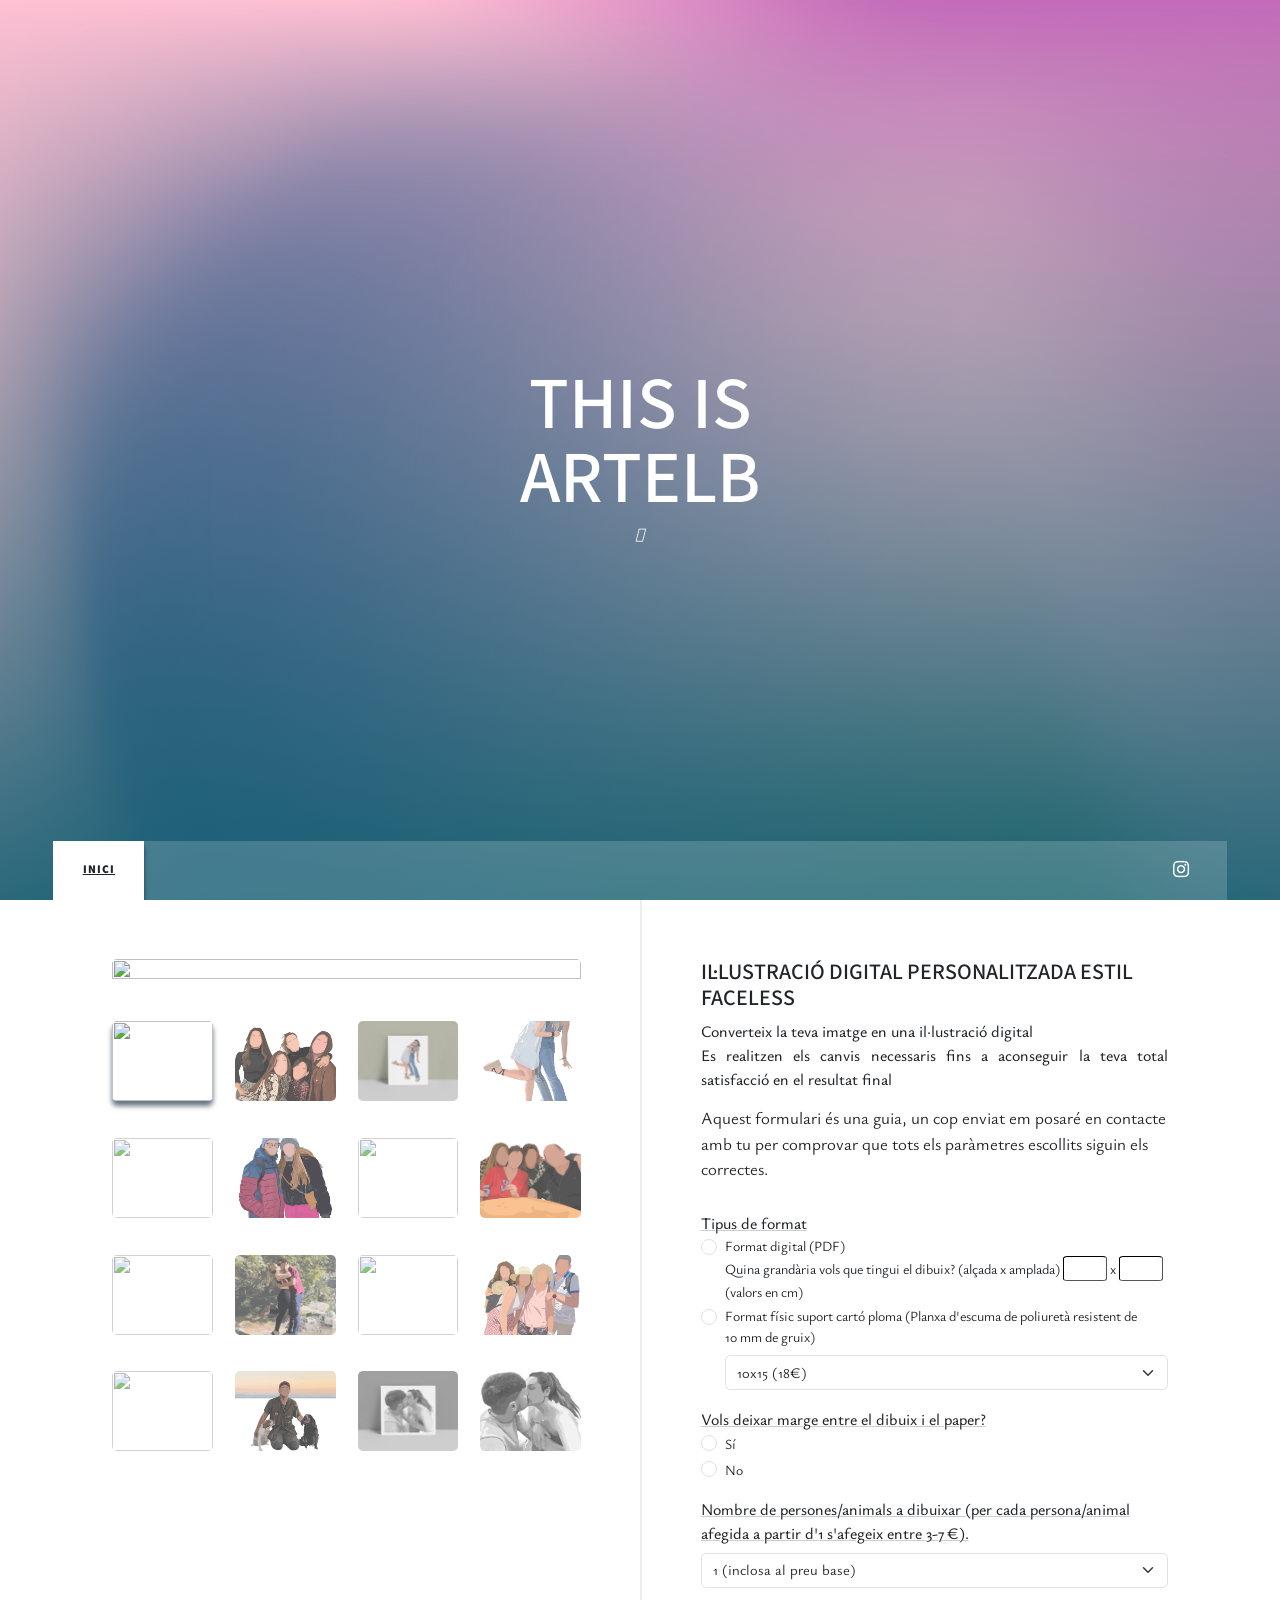
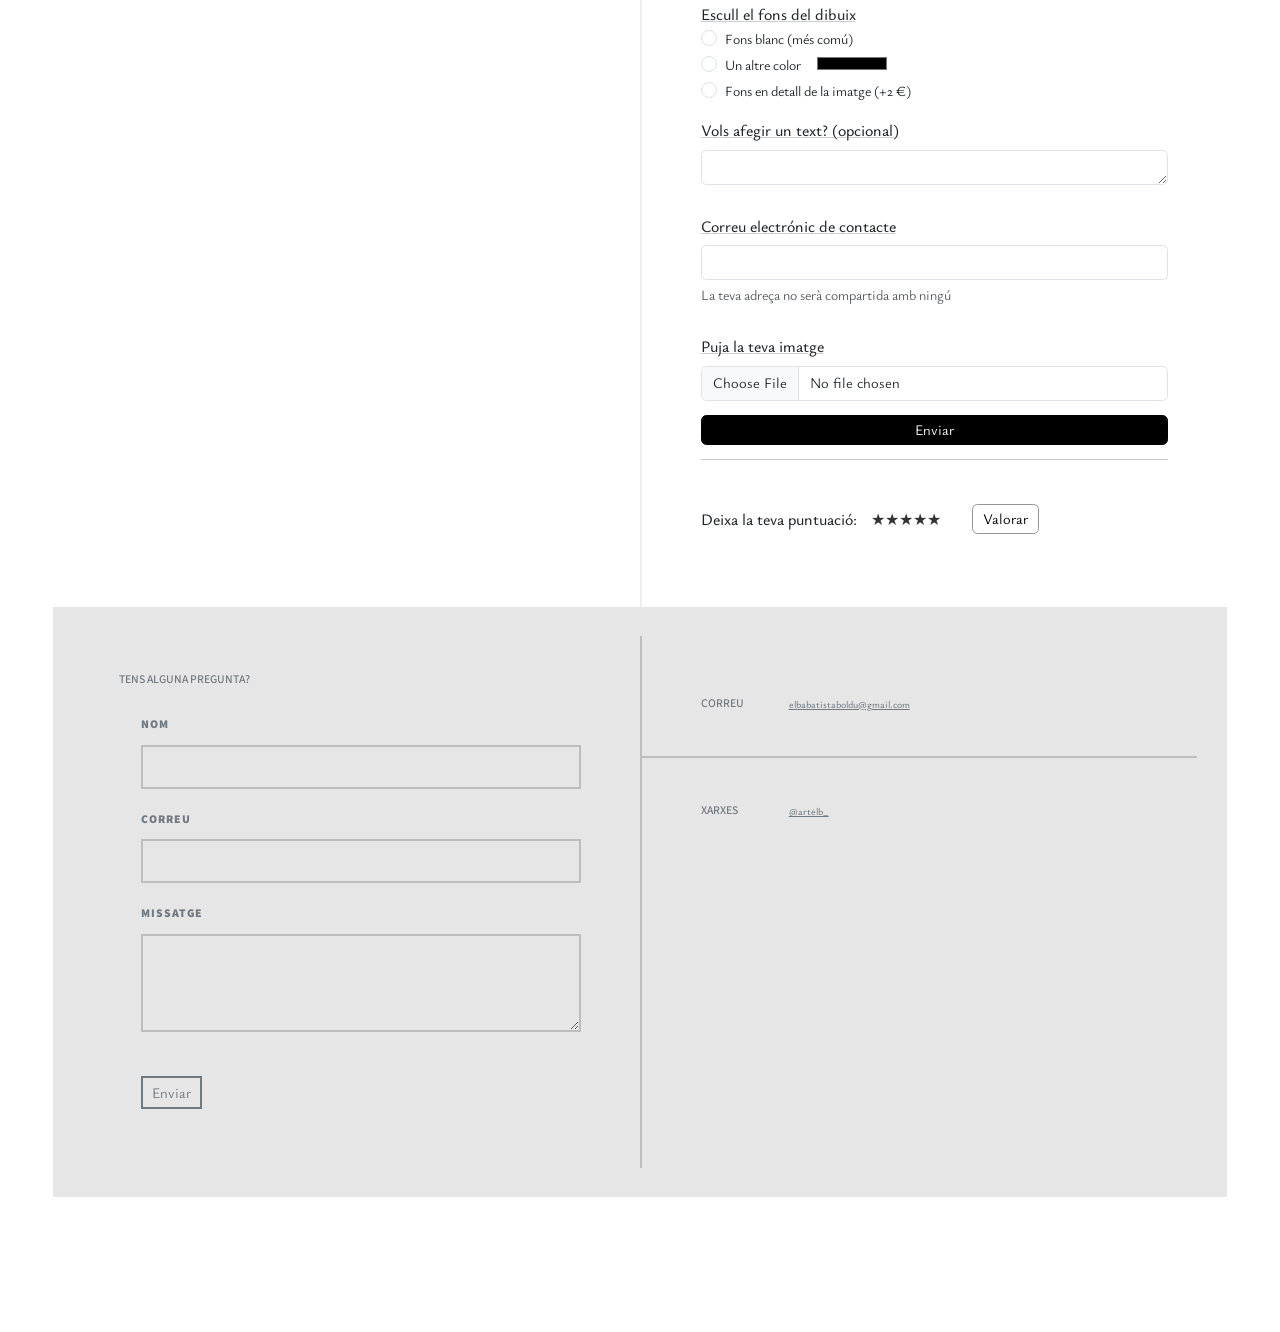
==== index.html @ f8bc7cbd "Add files via upload" ====
<!DOCTYPE HTML>
<!--
	Massively by HTML5 UP
	html5up.net | @ajlkn
	Free for personal and commercial use under the CCA 3.0 license (html5up.net/license)
-->
<html>


<head>
	<title>faceless by Artelb</title>
	<meta charset="utf-8" />
	<meta name="viewport" content="width=device-width, initial-scale=1, user-scalable=no" />
	<link rel="stylesheet" href="assets/css/main.css" />
	<noscript>
		<link rel="stylesheet" href="assets/css/noscript.css" />
	</noscript>
	<link href="https://cdn.jsdelivr.net/npm/bootstrap@5.3.2/dist/css/bootstrap.min.css" rel="stylesheet"
		integrity="sha384-T3c6CoIi6uLrA9TneNEoa7RxnatzjcDSCmG1MXxSR1GAsXEV/Dwwykc2MPK8M2HN" crossorigin="anonymous">
	<script src="https://kit.fontawesome.com/37ab0003ed.js" crossorigin="anonymous"></script>

</head>

<body class="is-preload">
	<script src="https://cdn.jsdelivr.net/npm/bootstrap@5.3.2/dist/js/bootstrap.bundle.min.js"
		integrity="sha384-C6RzsynM9kWDrMNeT87bh95OGNyZPhcTNXj1NW7RuBCsyN/o0jlpcV8Qyq46cDfL"
		crossorigin="anonymous"></script>
	<!-- Wrapper -->
	<div id="wrapper" class="fade-in">

		<!-- Intro -->
		<div id="intro">
			<h1>This is<br />
				ARTELB</h1>

			<ul class="actions">
				<li><a href="#header" id="botofletxa"><i class="fa-solid fa-chevron-down"></i></a></li>
			</ul>
		</div>

		<!-- Header -->
		<header id="header">
			<a href="index.html" class="logo">ARTELB</a>
		</header>

		<!-- Nav -->
		<nav id="nav">
			<ul class="links">
				<li class="active"><a href="index.html">INICI</a></li>
			</ul>
			<ul class="icons">


				<li><a href="https://www.instagram.com/artelb_/" class="icon brands fa-instagram"><span
							class="label">Instagram</span></a></li>

			</ul>
		</nav>

		<!-- Main -->
		<div id="main">





			<!-- CONTINGUT -->
			<section class="posts">

				<!-- GALERIA IMATGES -->
				<article>

					<div class="container box alt">
						<div class="img_container">
							<img src="img1.jpg" alt="" class="main_img image fit">
						</div>

						<div class="thumbnail_container row gtr-50 gtr-uniform">

							<div class="col-3"><img class="thumbnail active image fit" src="images/faceless/MDNS.png"
									alt=""></div>
							<div class="col-3"><img class="thumbnail image fit" src="images/faceless/DNENES.png" alt="">
							</div>
							<div class="col-3"><img class="thumbnail image fit" src="images/faceless/MDBA.png" alt="">
							</div>
							<div class="col-3"><img class="thumbnail image fit" src="images/faceless/DBLANCAAMIGA.png"
									alt="">
							</div>
							<div class="col-3"><img class="thumbnail image fit" src="images/faceless/MDL.png" alt="">
							</div>
							<div class="col-3"><img class="thumbnail image fit" src="images/faceless/DLAIAK.png" alt="">
							</div>
							<div class="col-3"><img class="thumbnail image fit" src="images/faceless/MD53.png" alt="">
							</div>
							<div class="col-3"><img class="thumbnail image fit" src="images/faceless/D53.png" alt="">
							</div>
							<div class="col-3"><img class="thumbnail image fit" src="images/faceless/MDBE.png" alt="">
							</div>
							<div class="col-3"><img class="thumbnail image fit" src="images/faceless/DBLANCAE.png"
									alt="">
							</div>
							<div class="col-3"><img class="thumbnail image fit" src="images/faceless/MDR.png" alt="">
							</div>
							<div class="col-3"><img class="thumbnail image fit" src="images/faceless/DRIERA.png" alt="">
							</div>
							<div class="col-3"><img class="thumbnail image fit" src="images/faceless/MDG.png" alt="">
							</div>
							<div class="col-3"><img class="thumbnail image fit" src="images/faceless/DGOS.png" alt="">
							</div>
							<div class="col-3"><img class="thumbnail image fit" src="images/faceless/MDNA.png" alt="">
							</div>
							<div class="col-3"><img class="thumbnail image fit" src="images/faceless/DNORA.png" alt="">
							</div>


						</div>
					</div>


				</article>



				<!-- FORM -->
				<article style="text-align: start;">
					<h4>Il·lustració digital personalitzada estil Faceless</h4>
					<p style="font-size: medium;"> <i class="fa-regular fa-pen-to-square"></i> Converteix la teva imatge
						en una il·lustració digital <br>
						<i class="fa-regular fa-face-smile"></i> Es realitzen els canvis necessaris fins a aconseguir la
						teva total satisfacció en el resultat final
					</p>
					<label class="explicacio">Aquest formulari és una guia, un cop enviat em posaré en contacte amb tu
						per comprovar que tots els paràmetres escollits siguin els correctes.</label>




					<form action="https://formsubmit.co/elbabatistaboldu@gmail.com" method="POST">

						<!-- FORMAT -->
						<label class="pregunta">Tipus de format</label>
						<div class="form-check">

							<input class="form-check-input" type="radio" name="format" id="a1">
							<label class="form-check-label opcio" for="flexRadioDefault1">
								Format digital (PDF)
								<div>
									<label class="opcio">Quina grandària vols que tingui el dibuix? (alçada x
										amplada)</label>
									<input type="number" name="amplada" min="0" max="100" class="numero"> x <input
										type="number" class="numero" name="alçada" min="0" max="100"> (valors en cm)
								</div>
							</label>
						</div>
						<div class="form-check">
							<input class="form-check-input" type="radio" name="format" id="a1">
							<label class="form-check-label opcio">
								Format físic suport cartó ploma (Planxa d'escuma de poliuretà resistent de 10 mm de
gruix)
							</label>
							<select class="form-select" name="seleccio" aria-label="Default select example">
								<option value="1">10x15 (18€)</option>
								<option value="2">13x18 (18€)</option>
								<option value="3">15x20 (21€)</option>
								<option value="4">18x24 (24€)</option>
								<option value="5">20x20 (24€)</option>
								<option value="6">20x25 (24€)</option>
								<option value="7">24x30 (26€)</option>
								<option value="8">30x30 (34€)</option>
								<option value="9">30x40 (43€)</option>
								<option value="10">30x45 (43€)</option>
								<option value="11">30x60 (46€)</option>
								<option value="12">30x90 (54€)</option>
								<option value="13">40x40 (50€)</option>
								<option value="14">40x50 (64€)</option>
								<option value="15">50x50 (68€)</option>
								<option value="16">Mesures més grans</option>
							</select>
						</div>

						<!-- MARGES -->
						<label class="pregunta"> Vols deixar marge entre el dibuix i el paper?</label>
						<div class="form-check">
							<input type="radio" class="form-check-input " name="marge1"> <label
								class="form-check-label opcio" for="flexRadioDefault1">
								Sí
							</label>
						</div>
						<div class="form-check">
							<input type="radio" class="form-check-input " name="marge2"> <label
								class="form-check-label opcio" for="flexRadioDefault1">
								No
							</label>
						</div>





						<!-- NUMERO -->
						<label class="pregunta">Nombre de persones/animals a dibuixar (per cada persona/animal afegida a
							partir d'1
							s'afegeix entre 3-7 €).</label>
						<div><select class="form-select" aria-label="Default select example">
								<option value="1">1 (inclosa al preu base)</option>
								<option value="2">2 (+3-7€)</option>
								<option value="3">3</option>
								<option value="4">4</option>
								<option value="5">5</option>
								<option value="+5">+5</option>
							</select></div>

						<!-- FONS -->
						<label class="pregunta">Escull el fons del dibuix</label>
						<div class="form-check">

							<input class="form-check-input" type="radio" name="fons1" id="a1">
							<label class="form-check-label opcio" for="flexRadioDefault1">
								Fons blanc (més comú)
							</label>
						</div>
						<div class="form-check">

							<input class="form-check-input" type="radio" name="fons2" id="a1">
							<label class="form-check-label opcio" for="flexRadioDefault1">
								Un altre color<input type="color" name="colore" class="incol">

							</label>
						</div>
						<div class="form-check">

							<input class="form-check-input" type="radio" name="fons3" id="a1">
							<label class="form-check-label opcio" for="flexRadioDefault1">
								Fons en detall de la imatge (+2 €)
							</label>
						</div>





						<!-- TEXT -->
						<div class="mb-3">
							<label for="exampleFormControlTextarea1" class="pregunta">Vols afegir un text?
								(opcional)</label>
							<textarea name="textopcional" class="form-control" id="exampleFormControlTextarea1"
								rows="1"></textarea>
						</div>


						<!-- CORREU -->
						<div class="mb-3">
							<label for="exampleInputEmail1" class="pregunta">Correu electrónic de contacte</label>
							<input name="correu" type="email" class="form-control" id="exampleInputEmail1"
								aria-describedby="emailHelp" required>
							<div id="emailHelp" class="form-text">La teva adreça no serà compartida amb ningú</div>
						</div>


						<!-- IMATGE -->
						<div class="mb-3">
							<label for="formFile" class="pregunta">Puja la teva imatge</label>
							<input name="imatge" class="form-control" type="file" id="formFile">
						</div>


						<!-- BOTÓ -->
						<div class="mb-3">
							<button class="btn btn-primary" id="botoarticle" type="submit"> Enviar</button>
						</div>
					</form>

					<hr>

					<div class="estrelles">


						<form class="formulariestrelles" action="https://formsubmit.co/elbabatistaboldu@gmail.com"
							method="POST">
							<p>Deixa la teva puntuació:</p>
							<p class="clasificacion">
								<input id="radio1" type="radio" name="estrellas" value="5">
								<label for="radio1">★</label>
								<input id="radio2" type="radio" name="estrellas" value="4">
								<label for="radio2">★</label>
								<input id="radio3" type="radio" name="estrellas" value="3">
								<label for="radio3">★</label>
								<input id="radio4" type="radio" name="estrellas" value="2">
								<label for="radio4">★</label>
								<input id="radio5" type="radio" name="estrellas" value="1">
								<label for="radio5">★</label>
							</p>
							<div class="mb-3">
								<button class="btn btn-primary" type="submit"> Valorar</button>
							</div>
						</form>


					</div>


				</article>


		</div>

		</section>












	</div>


	<footer id="footer">
		<section>
			<form action="https://formsubmit.co/elbabatistaboldu@gmail.com" method="post">
				<div class="fields">
					<h3>Tens alguna pregunta? </h3>
					<div class="field">
						<label for="name">Nom</label>
						<input type="text" name="name" id="name" />
					</div>
					<div class="field">
						<label for="email">Correu</label>
						<input type="text" name="email" id="email" />
					</div>
					<div class="field">
						<label for="message">Missatge</label>
						<textarea name="message" id="message" rows="3"></textarea>
					</div>
				</div>
				<div class="mb-3">
					<button class="btn btn-primary" id="botofooter" type="submit"> Enviar</button>
				</div>
			</form>
		</section>
		<section class="split contact">


			<section>
				<h3>Correu</h3>
				<p><a class="xxic" href="#">elbabatistaboldu@gmail.com</a></p>
			</section>
			<section style="display: inline-flex;">
				<h3>Xarxes</h3>


				<p><a class="xxic" href="https://www.instagram.com/artelb_/">@artelb_</a></p>


			</section>
		</section>
	</footer>


	<!-- Copyright -->
	<div id="copyright">
		<ul>
			<li>&copy; Artelb</li>
			<li>Design: <a href="https://html5up.net">HTML5 UP</a></li>
		</ul>
	</div>

	</div>

	<!-- Scripts -->
	<script src="assets/js/jquery.min.js"></script>
	<script src="assets/js/jquery.scrollex.min.js"></script>
	<script src="assets/js/jquery.scrolly.min.js"></script>
	<script src="assets/js/browser.min.js"></script>
	<script src="assets/js/breakpoints.min.js"></script>
	<script src="assets/js/util.js"></script>
	<script src="assets/js/main.js"></script>


</body>

</html>
---- assets/css/main.css ----
@import url(fontawesome-all.min.css);
@import url("https://fonts.googleapis.com/css?family=Merriweather:300,700,300italic,700italic|Source+Sans+Pro:900");
@import url('https://fonts.googleapis.com/css2?family=Sora:wght@200&display=swap');
@import url('https://fonts.googleapis.com/css2?family=Ysabeau:ital,wght@0,1..1000;1,1..1000&display=swap');
/*
	Massively by HTML5 UP
	html5up.net | @ajlkn
	Free for personal and commercial use under the CCA 3.0 license (html5up.net/license)
*/





html, body, div, span, applet, object,
iframe, h1, h2, h3, h4, h5, h6, p, blockquote,
pre, a, abbr, acronym, address, big, cite,
code, del, dfn, em, img, ins, kbd, q, s, samp,
small, strike, strong, sub, sup, tt, var, b,
u, i, center, dl, dt, dd, ol, ul, li, fieldset,
form, label, legend, table, caption, tbody,
tfoot, thead, tr, th, td, article, aside,
canvas, details, embed, figure, figcaption,
footer, header, hgroup, menu, nav, output, ruby,
section, summary, time, mark, audio, video {
	margin: 0;
	padding: 0;
	border: 0;
	font-size: 100%;
	font: inherit;
	vertical-align: baseline;}

article, aside, details, figcaption, figure,
footer, header, hgroup, menu, nav, section {
	display: block;}

body {
	line-height: 1;
}

ol, ul {
	list-style: none;
}

blockquote, q {
	quotes: none;
}

	blockquote:before, blockquote:after, q:before, q:after {
		content: '';
		content: none;
	}

table {
	border-collapse: collapse;
	border-spacing: 0;
}

body {
	-webkit-text-size-adjust: none;
}

mark {
	background-color: transparent;
	color: inherit;
}





/*SELECTOR*/

.container .img_container {
	height: fit-content;
	max-height: 700px; 
  }

.container .img_container .main_img {
	width: 100%;
	height: 100%;
	border-radius: 5px;
  }




.container .thumbnail_container .thumbnail {
 
    height: 80px;
    border-radius: 5px;
    cursor: pointer;
    object-fit: cover;
    opacity: .7;
    transition: .3s;
}

.container .thumbnail_container .thumbnail:hover {
    opacity: 1;
}

.active {
    opacity:  1 !important;
    box-shadow: 0 5px 5px rgba(1, 23, 46, 0.6);
}


/* Basic */

	@-ms-viewport {
		width: device-width;
	}

	body {
		-ms-overflow-style: scrollbar;
	}

	@media screen and (max-width: 480px) {

		html, body {
			min-width: 320px;
		}

	}

	html {
		box-sizing: border-box;
	}

	*, *:before, *:after {
		box-sizing: inherit;
	}

	body {
		background-color: #1e252d;
	}

		body.is-preload *, body.is-preload *:before, body.is-preload *:after {
			-moz-animation: none !important;
			-webkit-animation: none !important;
			-ms-animation: none !important;
			animation: none !important;
			-moz-transition: none !important;
			-webkit-transition: none !important;
			-ms-transition: none !important;
			transition: none !important;
		}

/* Type */

	html {
		font-size: 16pt;
	}

		@media screen and (max-width: 1680px) {

			html {
				font-size: 12pt;
			}

		}

		@media screen and (max-width: 1280px) {

			html {
				font-size: 11pt;
			}

		}

		@media screen and (max-width: 360px) {

			html {
				font-size: 10pt;
			}

		}

	body {
		color: #212931;
	}

	

	body, select, textarea {
		font-family: "Ysabeau", Georgia, serif;
		font-weight: 300;
		font-size: 1rem;
		line-height: 2.375;
	}

	a {
		-moz-transition: color 0.2s ease-in-out, background-color 0.2s ease-in-out, border-color 0.2s ease-in-out, box-shadow 0.2s ease-in-out;
		-webkit-transition: color 0.2s ease-in-out, background-color 0.2s ease-in-out, border-color 0.2s ease-in-out, box-shadow 0.2s ease-in-out;
		-ms-transition: color 0.2s ease-in-out, background-color 0.2s ease-in-out, border-color 0.2s ease-in-out, box-shadow 0.2s ease-in-out;
		transition: color 0.2s ease-in-out, background-color 0.2s ease-in-out, border-color 0.2s ease-in-out, box-shadow 0.2s ease-in-out;
		border-bottom: dotted 1px;
		text-decoration: none;
	}

		a:hover {
			border-bottom-color: transparent;
		}

	strong, b {
		font-weight: 600;
	}

	em, i {
		font-style: italic;
	}

	p {
		font-family: "Ysabeau";
		font-weight: 500;
		text-align: justify;
		
	}

	h1, h2, h3, h4, h5, h6 {
		font-family: "Source Sans Pro", Helvetica, sans-serif;
		font-weight: 900;
		line-height: 1.5;
		
		text-transform: uppercase;
		margin: 0 0 1rem 0;
	}

		h1 a, h2 a, h3 a, h4 a, h5 a, h6 a {
			border-bottom: 0;
			color: inherit;
			text-decoration: none;
		}

	h1 {
		font-size: 4rem;
		line-height: 1.1;
		margin: 0 0 2rem 0;
	}

	h2 {
		font-size: 1.75rem;
		line-height: 1.3;
		margin: 0 0 1.5rem 0;
	}

	h3 {
		font-size: 1.25rem;
		margin: 0 0 1.5rem 0;
	}

	h4 {
		font-size: 1rem;
	}

	h5 {
		font-size: 0.9rem;
	}

	h6 {
		font-size: 0.8rem;
	}

	sub {
		font-size: 0.8rem;
		position: relative;
		top: 0.5rem;
	}

	sup {
		font-size: 0.8rem;
		position: relative;
		top: -0.5rem;
	}

	blockquote {
		border-left: solid 4px;
		font-style: italic;
		margin: 0 0 2rem 0;
		padding: 0.5rem 0 0.5rem 2rem;
	}

	code {
		border: solid 2px;
		font-family: "Ysabeau", monospace;
		font-size: 0.9rem;
		margin: 0 0.25rem;
		padding: 0.25rem 0.65rem;
	}

	pre {
		-webkit-overflow-scrolling: touch;
		font-family: "Ysabeau", monospace;
		font-size: 0.9rem;
		margin: 0 0 2rem 0;
	}

		pre code {
			display: block;
			line-height: 1.75;
			padding: 1rem 1.5rem;
			overflow-x: auto;
		}

	hr {
		border: 0;
		border-bottom: solid 2px;
		margin: 3rem 0;
	}

		hr.major {
			margin: 5rem 0;
		}

	.align-left {
		text-align: left;
	}

	.align-center {
		text-align: center;
	}

	.align-right {
		text-align: right;
	}

	

	a {
		color: #212931;
		border-bottom-color: rgba(33, 41, 49, 0.5);
	}

		a:hover {
			border-bottom-color: transparent;
			color: #18bfef !important;
		}

	strong, b {
		color: #212931;
	}

	h1, h2, h3, h4, h5, h6 {
		color: #212931;
	}

	blockquote {
		border-left-color: #eeeeee;
	}

	code {
		background: rgba(220, 220, 220, 0.25);
		border-color: #eeeeee;
	}

	hr {
		border-bottom-color: #eeeeee;
	}


/* FORM */

form{
	font-family: 'Ysabeau';
	font-size: medium;
}

.explicacio{
	font-family: 'Ysabeau';
	font-size: 17px;
	margin-bottom: 1rem;
	
}

.pregunta{
margin-top: 1rem;
font-weight: 500;
text-decoration: underline;
text-decoration-color:#cdcdcd;
text-decoration-thickness: 1pt;

}
.form-check {
	
	
	display: inline;
}

.numero{
	width: 3rem;
}

.form-control, .form-select{
	margin-top: 0.5rem;
}

.incol{
height: 1rem;
width: 5rem;
margin-left: 1rem;
border-radius: 0;
border-width: 0;
align-items: center;

}

#tenspregunta{
	padding-right: 1rem;
}

.pregunta{
	font-size: 16px;
}

.opcio{
	font-size: 14px;
}

input {
	background-color: white;
border-color: black;
border-radius: 10%;
border-width: 1pt;
margin-left: 2rem;

}

.camp{
	border-radius: 0;
	border-color: #717981;
	border-width: 1pt;
}

#botofooter{
	margin-top: 1rem;
	
}



#botofletxa{
	padding: 1rem 1.3rem;
	top: 1rem;
	border-width: 0;
}

/*FORM 2*/
footer form  {
	margin: 0 0 2rem 0;
	
}

	footer form > :last-child {
		margin-bottom: 0;
	}

	 footer form > .fields {
		display: -moz-flex;
		display: -webkit-flex;
		display: -ms-flex;
		display: flex;
		-moz-flex-wrap: wrap;
		-webkit-flex-wrap: wrap;
		-ms-flex-wrap: wrap;
		flex-wrap: wrap;
		width: calc(100% + 3rem);
		margin: -1.5rem 0 2rem -1.5rem;
	}

		footer form > .fields > .field {
			-moz-flex-grow: 0;
			-webkit-flex-grow: 0;
			-ms-flex-grow: 0;
			flex-grow: 0;
			-moz-flex-shrink: 0;
			-webkit-flex-shrink: 0;
			-ms-flex-shrink: 0;
			flex-shrink: 0;
			padding: 1.5rem 0 0 1.5rem;
			width: calc(100% - 1.5rem);
		}

			footer form > .fields > .field.half {
				width: calc(50% - 0.75rem);
			}

			footer form > .fields > .field.third {
				width: calc(100%/3 - 0.5rem);
			}

			footer form > .fields > .field.quarter {
				width: calc(25% - 0.375rem);
			}

	@media screen and (max-width: 480px) {

		footer{
			min-width: 100%;
		}

		footer form > .fields {
			width: calc(100% + 3rem);
			margin: -1.5rem 0 2rem -1.5rem;
		}

			footer form > .fields > .field {
				padding: 1.5rem 0 0 1.5rem;
				width: calc(100% - 1.5rem);
			}

				footer form > .fields > .field.half {
					width: calc(100% - 1.5rem);
				}

				footer form > .fields > .field.third {
					width: calc(100% - 1.5rem);
				}

				footer form > .fields > .field.quarter {
					width: calc(100% - 1.5rem);
				}

	}

	
	footer label {
		display: block;
		font-family: "Source Sans Pro", Helvetica, sans-serif;
		font-weight: 900;
		line-height: 1.5;
		letter-spacing: 0.075em;
		font-size: 0.8rem;
		text-transform: uppercase;
		margin: 0 0 0.75rem 0;
	}

		@media screen and (max-width: 980px) {

			label {
				font-size: 0.9rem;
			}

		}

		footer input[type="text"],
		footer input[type="password"],
		footer input[type="email"],
		footer select,
		footer textarea {
		-moz-appearance: none;
		-webkit-appearance: none;
		-ms-appearance: none;
		appearance: none;
		background: transparent;
		border-radius: 0%;
		border: solid 2px ;
		color: inherit;
		display: block;
		outline: 0;
		padding: 0 1rem;
		text-decoration: none;
		width: 100%;
	}

	footer input[type="text"]:invalid,
	footer input[type="password"]:invalid,
	footer input[type="email"]:invalid,
	footer select:invalid,
	footer textarea:invalid {
			box-shadow: none;
		}

		footer select {
		background-size: 1.25rem;
		background-repeat: no-repeat;
		background-position: calc(100% - 1rem) center;
		height: 3rem;
		padding-right: 3rem;
		text-overflow: ellipsis;
	}

	footer select:focus::-ms-value {
			background-color: transparent;
		}

		footer select::-ms-expand {
			display: none;
		}

		footer input[type="text"],
		footer input[type="password"],
		footer input[type="email"],
		footer select {
		height: 3rem;
	}

	footer textarea {
		padding: 0.75rem 1rem;
	}

	footer input[type="checkbox"],
	footer input[type="radio"] {
		-moz-appearance: none;
		-webkit-appearance: none;
		-ms-appearance: none;
		appearance: none;
		display: block;
		float: left;
		margin-right: -2rem;
		opacity: 0;
		width: 1rem;
		z-index: -1;
	}

	footer input[type="checkbox"] + label,
	footer input[type="radio"] + label {
			text-decoration: none;
			cursor: pointer;
			display: inline-block;
			font-size: 1rem;
			letter-spacing: 0;
			font-family: "Merriweather", Georgia, serif;
			text-transform: none;
			font-weight: 300;
			padding-left: 2.8rem;
			padding-right: 1rem;
			position: relative;
		}

		footer input[type="checkbox"] + label:before,
		footer 	input[type="radio"] + label:before {
				-moz-osx-font-smoothing: grayscale;
				-webkit-font-smoothing: antialiased;
				display: inline-block;
				font-style: normal;
				font-variant: normal;
				text-rendering: auto;
				line-height: 1;
				text-transform: none !important;
				font-family: 'Font Awesome 5 Free';
				font-weight: 900;
			}

			footer 	input[type="checkbox"] + label:before,
			footer input[type="radio"] + label:before {
				border-radius: 0;
				border: solid 2px;
				content: '';
				display: inline-block;
				font-size: 0.8rem;
				height: 1.8rem;
				left: 0;
				line-height: 1.65rem;
				position: absolute;
				text-align: center;
				top: -0.125rem;
				width: 1.8rem;
			}

			footer input[type="checkbox"]:checked + label:before,
			footer input[type="radio"]:checked + label:before {
			content: '\f00c';
		}

		footer input[type="checkbox"] + label:before {
		border-radius: 0;
	}

	footer input[type="radio"] + label:before {
		border-radius: 100%;
	}

	footer ::-webkit-input-placeholder {
		opacity: 1.0;
	}

	footer :-moz-placeholder {
		opacity: 1.0;
	}

	footer ::-moz-placeholder {
		opacity: 1.0;
	}

	footer :-ms-input-placeholder {
		opacity: 1.0;
	}

	footer label {
		color: #212931;
	}

	

	footer 	input[type="text"]:focus,
	footer 	input[type="password"]:focus,
	footer 	input[type="email"]:focus,
	footer select:focus,
	footer 	textarea:focus {
			border-color: #18bfef;
		}

		footer select {
		background-image: url("https://i.pinimg.com/236x/a9/ed/bd/a9edbd6152f24f7d979761b2f46f5bc4.jpg' width='40' height='40' preserveAspectRatio='none' viewBox='0 0 40 40'%3E%3Cpath d='M9.4,12.3l10.4,10.4l10.4-10.4c0.2-0.2,0.5-0.4,0.9-0.4c0.3,0,0.6,0.1,0.9,0.4l3.3,3.3c0.2,0.2,0.4,0.5,0.4,0.9 c0,0.4-0.1,0.6-0.4,0.9L20.7,31.9c-0.2,0.2-0.5,0.4-0.9,0.4c-0.3,0-0.6-0.1-0.9-0.4L4.3,17.3c-0.2-0.2-0.4-0.5-0.4-0.9 c0-0.4,0.1-0.6,0.4-0.9l3.3-3.3c0.2-0.2,0.5-0.4,0.9-0.4S9.1,12.1,9.4,12.3z' fill='%23eeeeee' /%3E%3C/svg%3E");
	}

	footer select option {
			background-color: #ffffff;
			color: #212931;
		}

		footer .select-wrapper:before {
		color: #eeeeee;
	}

	footer input[type="checkbox"] + label,
	footer input[type="radio"] + label {
		color: #212931;
	}

	footer input[type="checkbox"] + label:before,
	footer input[type="radio"] + label:before {
			border-color: #eeeeee;
		}

		footer input[type="checkbox"]:checked + label:before,
		footer input[type="radio"]:checked + label:before {
		background-color: #212931;
		border-color: #ce3a3a33;
		color: #ffffff;
	}

	footer input[type="checkbox"]:focus + label:before,
	footer input[type="radio"]:focus + label:before {
		border-color: #18bfef;
	}

	footer ::-webkit-input-placeholder {
		color: #909498 !important;
	}

	footer :-moz-placeholder {
		color: #909498 !important;
	}

	footer ::-moz-placeholder {
		color: #909498 !important;
	}

	footer :-ms-input-placeholder {
		color: #909498 !important;
	}

	footer .formerize-placeholder {
		color: #909498 !important;
	}



/*FOOTER*/

#footer {
	color: #717981;
	display: -moz-flex;
	display: -webkit-flex;
	display: -ms-flex;
	display: flex;
	background-color: #f5f5f5;
	color: #909498;
	cursor: default;
	position: relative;
	margin: 0 auto;
	width: calc(100% - 4rem);
	max-width: 80rem;
	z-index: 2;
}

	#footer input, #footer select, #footer textarea {
		color: #717981;
	}

	#footer a {
		color: #717981;
		
	}

		#footer a:hover {
			border-bottom-color: transparent;
			color: #18bfef !important;
		}

	

	#footer h1, #footer h2, #footer h3, #footer h4, #footer h5, #footer h6 {
		color: #717981;
	}

	

	#footer code {
		background: rgba(220, 220, 220, 0.5);
		border-color: #85858533;
	}

	#footer hr {
		border-bottom-color: #85858533;
	}

	#footer .box {
		border-color:#85858533;
	}

	#footer input[type="submit"],
	#footer input[type="reset"],
	#footer input[type="button"],
	#footer button,
	#footer .button {
		background-color: transparent;
		box-shadow: inset 0 0 0 2px #717981;
		color: #717981 !important;
	}

		#footer input[type="submit"]:hover,
		#footer input[type="reset"]:hover,
		#footer input[type="button"]:hover,
		#footer button:hover,
		#footer .button:hover {
			box-shadow: inset 0 0 0 2px #18bfef;
			color: #18bfef !important;
		}

		#footer input[type="submit"].primary,
		#footer input[type="reset"].primary,
		#footer input[type="button"].primary,
		#footer button.primary,
		#footer .button.primary {
			background-color: #717981;
			box-shadow: none;
			color: #f5f5f5 !important;
		}

			#footer input[type="submit"].primary:hover,
			#footer input[type="reset"].primary:hover,
			#footer input[type="button"].primary:hover,
			#footer button.primary:hover,
			#footer .button.primary:hover {
				background-color: #000000;
			}

	#footer label {
		color: #717981;
	}



	#footer select {
		background-image: url("data:image/svg+xml;charset=utf8,%3Csvg xmlns='http://www.w3.org/2000/svg' width='40' height='40' preserveAspectRatio='none' viewBox='0 0 40 40'%3E%3Cpath d='M9.4,12.3l10.4,10.4l10.4-10.4c0.2-0.2,0.5-0.4,0.9-0.4c0.3,0,0.6,0.1,0.9,0.4l3.3,3.3c0.2,0.2,0.4,0.5,0.4,0.9 c0,0.4-0.1,0.6-0.4,0.9L20.7,31.9c-0.2,0.2-0.5,0.4-0.9,0.4c-0.3,0-0.6-0.1-0.9-0.4L4.3,17.3c-0.2-0.2-0.4-0.5-0.4-0.9 c0-0.4,0.1-0.6,0.4-0.9l3.3-3.3c0.2-0.2,0.5-0.4,0.9-0.4S9.1,12.1,9.4,12.3z' fill='%23e2e2e2' /%3E%3C/svg%3E");
	}

		#footer select option {
			background-color: #f5f5f5;
			color: #717981;
		}

	#footer .select-wrapper:before {
		color: #e2e2e2;
	}

	/*

	#footer input[type="checkbox"] + label,
	#footer input[type="radio"] + label {
		color: #717981;
	}

		#footer input[type="checkbox"] + label:before,
		#footer input[type="radio"] + label:before {
			border-color: #e2e2e2;
		}

	#footer input[type="checkbox"]:checked + label:before,
	#footer input[type="radio"]:checked + label:before {
		background-color: #717981;
		border-color: #717981;
		color: #f5f5f5;
	}

	#footer input[type="checkbox"]:focus + label:before,
	#footer input[type="radio"]:focus + label:before {
		border-color: #18bfef;
	}
	*/

	#footer ::-webkit-input-placeholder {
		color: #b3b7bb !important;
	}

	#footer :-moz-placeholder {
		color: #b3b7bb !important;
	}

	#footer ::-moz-placeholder {
		color: #b3b7bb !important;
	}

	#footer :-ms-input-placeholder {
		color: #b3b7bb !important;
	}

	#footer .formerize-placeholder {
		color: #b3b7bb !important;
	}

	#footer ul.divided li {
		border-top-color: rgb(247, 14, 14)33;
	}

	#footer ul.icons li a.icon:hover:before {
		color: #18bfef;
	}

	#footer ul.icons.alt li .icon:before {
		box-shadow: inset 0 0 0 2px #e2e2e2;
	}

	#footer ul.icons.alt li a.icon:hover:before {
		box-shadow: inset 0 0 0 2px #18bfef;
	}

	#footer header.major .date:before, #footer header.major .date:after {
		border-top-color: #b41515;
	}

	#footer table tbody tr {
		border-color: #e2e2e2;
	}

		#footer table tbody tr:nth-child(2n + 1) {
			background-color: rgba(220, 220, 220, 0.5);
		}

	#footer table th {
		color: #717981;
	}

	#footer table thead {
		border-bottom-color: #e2e2e2;
	}

	#footer table tfoot {
		border-top-color: #e2e2e2;
	}

	#footer table.alt tbody tr td {
		border-color: #e2e2e2;
	}

	#footer .pagination a, #footer .pagination span {
		border-color: #e2e2e2;
	}

	#footer .pagination a {
		color: #717981 !important;
	}

		#footer .pagination a:hover {
			color: #18bfef !important;
			border-color: #18bfef;
			z-index: 1;
		}

			#footer .pagination a:hover + a,
			#footer .pagination a:hover + span {
				border-left-color: #18bfef;
			}

		#footer .pagination a.active {
			background-color: #e2e2e2;
		}

	#footer .pagination span {
		color: #e2e2e2;
	}

	#footer > section {
		-moz-flex-basis: 50%;
		-webkit-flex-basis: 50%;
		-ms-flex-basis: 50%;
		flex-basis: 50%;
		-moz-flex-grow: 1;
		-webkit-flex-grow: 1;
		-ms-flex-grow: 1;
		flex-grow: 1;
		-moz-flex-shrink: 1;
		-webkit-flex-shrink: 1;
		-ms-flex-shrink: 1;
		flex-shrink: 1;
		padding: 4rem 4rem 2rem 4rem ;
		border-left: solid 2px #bdbdbd;
	}

		#footer > section:first-child {
			border-left: 0;
		}

		#footer > section.split {
			display: -moz-flex;
			display: -webkit-flex;
			display: -ms-flex;
			display: flex;
			-moz-flex-direction: column;
			-webkit-flex-direction: column;
			-ms-flex-direction: column;
			flex-direction: column;
			padding: 0;
		}

			#footer > section.split > section {
				padding: 3rem 4rem 1rem 4rem ;
				border-top: solid 2px #bdbdbd;
			}

				#footer > section.split > section:first-child {
					padding: 5rem 4rem 1rem 4rem ;
					border-top: 0;
				}

				#footer > section.split > section:last-child {
					padding: 3rem 4rem 3rem 4rem ;
				}

			#footer > section.split.contact > section {
				display: -moz-flex;
				display: -webkit-flex;
				display: -ms-flex;
				display: flex;
				-moz-align-items: center;
				-webkit-align-items: center;
				-ms-align-items: center;
				align-items: center;
				padding: 3.15rem 4rem;
			}

				#footer > section.split.contact > section > * {
					margin-bottom: 0;
				}

				#footer > section.split.contact > section > :first-child {
					-moz-flex-shrink: 0;
					-webkit-flex-shrink: 0;
					-ms-flex-shrink: 0;
					flex-shrink: 0;
					-moz-flex-grow: 0;
					-webkit-flex-grow: 0;
					-ms-flex-grow: 0;
					flex-grow: 0;
					width: 6rem;
				}

				#footer > section.split.contact > section > :last-child {
					-moz-flex-shrink: 1;
					-webkit-flex-shrink: 1;
					-ms-flex-shrink: 1;
					flex-shrink: 1;
					-moz-flex-grow: 1;
					-webkit-flex-grow: 1;
					-ms-flex-grow: 1;
					flex-grow: 1;
				}

				#footer > section.split.contact > section:first-child {
					padding: 4rem 4rem 3rem 4rem;
				}

				#footer > section.split.contact > section:last-child {
					padding: 3rem 4rem 4rem 4rem;
				}

				#footer > section.split.contact > section.alt {
					-moz-align-items: -moz-flex-start;
					-webkit-align-items: -webkit-flex-start;
					-ms-align-items: -ms-flex-start;
					align-items: flex-start;
				}

					#footer > section.split.contact > section.alt > :last-child {
						margin-top: -0.325rem;
					}

	#footer form label,
	#footer h3,
	#footer p {
		font-size: 0.8rem;
	}

	@media screen and (max-width: 980px) {

		#footer {
			display: block;
		}

			#footer > section {
				border-top: solid 2px #959595;
				border-left: solid 2px #bdbdbd00;
			}

			
				#footer > section:first-child {
					border-top: 0;
				}

				#footer > section.split > section {
					padding: 4rem 4rem 2rem 4rem ;
				}

					#footer > section.split > section:first-child {
						padding: 4rem 4rem 2rem 4rem ;
					}

					#footer > section.split > section:last-child {
						padding: 4rem 4rem 2rem 4rem ;
					}

				#footer > section.split.contact > section {
					padding: 4rem;
				}

					#footer > section.split.contact > section:first-child {
						padding: 4rem;
					}

					#footer > section.split.contact > section:last-child {
						padding: 4rem;
					}

			#footer form label,
			#footer h3,
			#footer p {
				font-size: 0.9rem;
			}

	}

	@media screen and (max-width: 736px) {

		#footer > section {
			padding: 2rem 2rem 0.1rem 2rem ;
		}

			#footer > section.split > section {
				padding: 2rem 2rem 0.1rem 2rem ;
			}

				#footer > section.split > section:first-child {
					padding: 2rem 2rem 0.1rem 2rem ;
				}

				#footer > section.split > section:last-child {
					padding: 2rem 2rem 0.1rem 2rem ;
				}

			#footer > section.split.contact > section {
				padding: 2rem;
			}

				#footer > section.split.contact > section:first-child {
					padding: 2rem;
				}

				#footer > section.split.contact > section:last-child {
					padding: 2rem;
				}

	}

	@media screen and (max-width: 480px) {

		#footer {
			width: 100%;
		}

	}

/* Box */

	.box {
		border: solid 2px;
		margin-bottom: 2rem;
		padding: 1.5rem;
	}

		.box > :last-child,
		.box > :last-child > :last-child,
		.box > :last-child > :last-child > :last-child {
			margin-bottom: 0;
		}

		.box.alt {
			border: 0;
			border-radius: 0;
			padding: 0;
		}

	.box {
		border-color: #eeeeee;
	}



/* Icon */

	.icon {
		text-decoration: none;
		border-bottom: none;
		position: relative;
	}

		.icon:before {
			-moz-osx-font-smoothing: grayscale;
			-webkit-font-smoothing: antialiased;
			display: inline-block;
			font-style: normal;
			font-variant: normal;
			text-rendering: auto;
			line-height: 1;
			text-transform: none !important;
			font-family: 'Font Awesome 5 Free';
			font-weight: 400;
		}

		.icon > .label {
			display: none;
		}

		.icon:before {
			line-height: inherit;
		}

		.icon.solid:before {
			font-weight: 900;
		}

		.icon.brands:before {
			font-family: 'Font Awesome 5 Brands';
		}

/* Image */

	.image, .video {
		border: 0;
		display: inline-block;
		position: relative;
	}

		.image img, video {
			display: block;
		}

		.image.left, .image.right {
			max-width: 40%;
		}

			.image.left img video, .image.right img video{
				width: 100%;
			}

		.image.left, .video.left {
			float: left;
			margin: 0 2rem 2rem 0;
			top: 0.75rem;
		}

		.image.right, .video.right {
			float: right;
			margin: 0 0 2rem 2rem;
			top: 0.75rem;
		}

		.image.fit, .video.fit {
			display: block;
			margin: 2.5rem 0;
			width: 100%;
		}

			.image.fit:first-child {
				margin-top: 0;
			}

			.image.fit img, video {
				width: 100%;
			}

		.image.main, .video.main {
			display: block;
			margin: 4rem 0;
			width: 100%;
		}

			.image.main:first-child {
				margin-top: 0;
			}

			.image.main img {
				width: 100%;
			}

		@media screen and (max-width: 736px) {

			.image.fit {
				margin: 2rem 0;
			}

			.image.main {
				margin: 2rem 0;
			}

		}

	a.image, video {
		overflow: hidden;
	}

		a.image img, video {
			-moz-transition: -moz-transform 0.2s ease-out;
			-webkit-transition: -webkit-transform 0.2s ease-out;
			-ms-transition: -ms-transform 0.2s ease-out;
			transition: transform 0.2s ease-out;
		}

		a.image:hover img, video {
			-moz-transform: scale(1.05);
			-webkit-transform: scale(1.05);
			-ms-transform: scale(1.05);
			transform: scale(1.05);
		}

		div .col-sl-12{
			padding: 25px;
		}

/* Actions */

	ul.actions {
		display: -moz-flex;
		display: -webkit-flex;
		display: -ms-flex;
		display: flex;
		cursor: default;
		list-style: none;
		margin-left: -1rem;
		padding-left: 0;
	}

		ul.actions li {
			padding: 0 0 0 1rem;
			vertical-align: middle;
		}

		ul.actions.special {
			-moz-justify-content: center;
			-webkit-justify-content: center;
			-ms-justify-content: center;
			justify-content: center;
			width: 100%;
			margin-left: 0;
		}

			ul.actions.special li:first-child {
				padding-left: 0;
			}

		ul.actions.stacked {
			-moz-flex-direction: column;
			-webkit-flex-direction: column;
			-ms-flex-direction: column;
			flex-direction: column;
			margin-left: 0;
		}

			ul.actions.stacked li {
				padding: 1.3rem 0 0 0;
			}

				ul.actions.stacked li:first-child {
					padding-top: 0;
				}

		ul.actions.fit {
			width: calc(100% + 1rem);
		}

			ul.actions.fit li {
				-moz-flex-grow: 1;
				-webkit-flex-grow: 1;
				-ms-flex-grow: 1;
				flex-grow: 1;
				-moz-flex-shrink: 1;
				-webkit-flex-shrink: 1;
				-ms-flex-shrink: 1;
				flex-shrink: 1;
				width: 100%;
			}

				ul.actions.fit li > * {
					width: 100%;
				}

			ul.actions.fit.stacked {
				width: 100%;
			}

		@media screen and (max-width: 480px) {

			ul.actions:not(.fixed) {
				-moz-flex-direction: column;
				-webkit-flex-direction: column;
				-ms-flex-direction: column;
				flex-direction: column;
				margin-left: 0;
				width: 100% !important;
			}

				ul.actions:not(.fixed) li {
					-moz-flex-grow: 1;
					-webkit-flex-grow: 1;
					-ms-flex-grow: 1;
					flex-grow: 1;
					-moz-flex-shrink: 1;
					-webkit-flex-shrink: 1;
					-ms-flex-shrink: 1;
					flex-shrink: 1;
					padding: 1rem 0 0 0;
					text-align: center;
					width: 100%;
				}

					ul.actions:not(.fixed) li > * {
						width: 100%;
					}

					ul.actions:not(.fixed) li:first-child {
						padding-top: 0;
					}

					ul.actions:not(.fixed) li input[type="submit"],
					ul.actions:not(.fixed) li input[type="reset"],
					ul.actions:not(.fixed) li input[type="button"],
					ul.actions:not(.fixed) li button,
					ul.actions:not(.fixed) li .button {
						width: 100%;
					}

						ul.actions:not(.fixed) li input[type="submit"].icon:before,
						ul.actions:not(.fixed) li input[type="reset"].icon:before,
						ul.actions:not(.fixed) li input[type="button"].icon:before,
						ul.actions:not(.fixed) li button.icon:before,
						ul.actions:not(.fixed) li .button.icon:before {
							margin-left: -0.5rem;
						}

		}

/* Icons */

	ul.icons {
		cursor: default;
		list-style: none;
		padding-left: 0;
	}

		ul.icons li {
			display: inline-block;
			padding: 0 0.5rem 0 0;
			vertical-align: middle;
		}

			ul.icons li:last-child {
				padding-right: 0;
			}

			ul.icons li .icon:before {
				width: 2.25rem;
				height: 2.25rem;
				line-height: 2.25rem;
				display: inline-block;
				text-align: center;
				border-radius: 100%;
				font-size: 1.25rem;
			}

		ul.icons.alt li .icon:before {
			-moz-transition: color 0.2s ease-in-out, background-color 0.2s ease-in-out, border-color 0.2s ease-in-out, box-shadow 0.2s ease-in-out;
			-webkit-transition: color 0.2s ease-in-out, background-color 0.2s ease-in-out, border-color 0.2s ease-in-out, box-shadow 0.2s ease-in-out;
			-ms-transition: color 0.2s ease-in-out, background-color 0.2s ease-in-out, border-color 0.2s ease-in-out, box-shadow 0.2s ease-in-out;
			transition: color 0.2s ease-in-out, background-color 0.2s ease-in-out, border-color 0.2s ease-in-out, box-shadow 0.2s ease-in-out;
			font-size: 1rem;
		}

/* List */

	ol {
		list-style: decimal;
		margin: 0 0 2rem 0;
		padding-left: 1.25rem;
	}

		ol li {
			padding-left: 0.25rem;
		}

	ul {
		list-style: disc;
		margin: 0 0 2rem 0;
		padding-left: 1rem;
	}

		ul li {
			padding-left: 0.5rem;
		}

		ul.divided {
			list-style: none;
			padding-left: 0;
		}

			ul.divided li {
				border-top: solid 1px;
				padding: 0.5rem 0;
			}

				ul.divided li:first-child {
					border-top: 0;
					padding-top: 0;
				}

	dl {
		margin: 0 0 2rem 0;
	}

		dl dt {
			display: block;
			font-weight: 600;
			margin: 0 0 1rem 0;
		}

		dl dd {
			margin-left: 2rem;
		}

	ul.divided li {
		border-top-color: #eeeeee;
	}

	ul.icons li a.icon:hover:before {
		color: #18bfef;
	}

	ul.icons.alt li .icon:before {
		box-shadow: inset 0 0 0 2px #eeeeee;
	}

	ul.icons.alt li a.icon:hover:before {
		box-shadow: inset 0 0 0 2px #18bfef;
	}

/* Section/ */

	section.special, article.special {
		text-align: center;
	}

	header {
		cursor: default;
	}

		header > .date {
			display: block;
			font-size: 0.8rem;
			height: 1;
			margin: 0 0 1rem 0;
			position: relative;
		}

		header > p {
			font-style: italic;
		}

		header > h1 + p {
			font-size: 1.1rem;
			margin-top: -0.5rem;
			line-height: 2;
		}

		header > h2 + p {
			font-size: 1rem;
			margin-top: -0.75rem;
		}

		header > h3 + p {
			font-size: 0.9rem;
			margin-top: -0.75rem;
		}

		header > h4 + p {
			font-size: 0.8rem;
			margin-top: -0.75rem;
		}

		header.major {
			margin: 0 0 4rem 0;
			text-align: center;
		}

			header.major > :last-child {
				margin-bottom: 0;
			}

			header.major > p {
				margin-top: 0;
				text-align: center;
			}

			header.major > .date {
				font-size: 1rem;
				margin: 0 0 4rem 0;
			}

				header.major > .date:before, header.major > .date:after {
					content: '';
					display: block;
					position: absolute;
					top: 50%;
					width: calc(50% - 6rem);
					border-top: solid 2px;
				}

				header.major > .date:before {
					left: 0;
				}

				header.major > .date:after {
					right: 0;
				}

		@media screen and (max-width: 980px) {

			header br {
				display: none;
			}

		}

		@media screen and (max-width: 736px) {

			header.major {
				margin: 0 0 2rem 0;
			}

		}

	header.major .date:before, header.major .date:after {
		border-top-color: #eeeeee;
	}


/* Wrapper */

	#wrapper {
		-moz-transition: opacity 0.5s ease;
		-webkit-transition: opacity 0.5s ease;
		-ms-transition: opacity 0.5s ease;
		transition: opacity 0.5s ease;
		position: relative;
		z-index: 1;
		overflow: hidden;
	}

	#botofooter{
		border-width: 0;
		border-radius: 0;
		margin-top: 1rem;
	}

		#wrapper > .bg {
			position: absolute;
			top: 0;
			left: 0;
			width: 100%;
			height: 100%;
			background-color: #000000;
			background-image: url("../../images/overlay.png"), linear-gradient(0deg, rgba(0, 76, 97, 0.839), rgba(255, 52, 113, 0.308)), url("../../images/fondox2.jpg");
			background-size: auto,								auto,														100% auto;
			background-position: center,								center,														top center;
			background-repeat: repeat,								no-repeat,													no-repeat;
			background-attachment: scroll,								scroll,														scroll;
			z-index: -1;
		}

			#wrapper > .bg.fixed {
				position: fixed;
				width: 100vw;
				height: 100vh;
			}

		#wrapper.fade-in:before {
			pointer-events: none;
			-moz-transition: opacity 1s ease-in-out;
			-webkit-transition: opacity 1s ease-in-out;
			-ms-transition: opacity 1s ease-in-out;
			transition: opacity 1s ease-in-out;
			-moz-transition-delay: 0.75s;
			-webkit-transition-delay: 0.75s;
			-ms-transition-delay: 0.75s;
			transition-delay: 0.75s;
			background: #1e252d;
			content: '';
			display: block;
			height: 100%;
			left: 0;
			opacity: 0;
			position: fixed;
			top: 0;
			width: 100%;
		}

		body.is-preload #wrapper.fade-in:before {
			opacity: 1;
		}

		@media screen and (orientation: portrait) {

			#wrapper > .bg {
				background-size: auto,								auto,														auto 175%;
			}

		}

/*Estrelles*/

#botoarticle{
	background-color: #000000;
	border-color: #000000;
	color: white;
	width: 100%;
	height: 2rem;
	align-items: center;
	padding: 3px 5px;
}

#insta{
	border-radius: 100%;
	border-color: #b41515;
}

.xxic{
	border-bottom-width: 0;
	font-size: 10px;
}
.estrelles{
	margin-top: 3rem;


}

.estrelles button{
	background-color: white;
	border-color: #959595;
	color: #000000;
	height: 2rem;
	margin-left: 2.1rem;

	padding: 2px 10px;

}

.estrelles button .btn-primary:hover{
	background-color: rgb(0, 0, 0);
	
	color: #ffffff;
	

}


.formulariestrelles {
	display: inline-flex;
	align-items: center;
}

.estrelles p.clasificacion {
	position: relative;
	overflow: hidden;
	margin-left: 1rem;
  }
  
  .estrelles p.clasificacion input {
	position: absolute;
	top: -100px;
  }
  
  .estrelles p.clasificacion label {
	float: right;
	color: #333;
	height: 100%;
  }
  
  .estrelles p.clasificacion label:hover,
  .estrelles p.clasificacion label:hover ~ label,
  .estrelles p.clasificacion input:checked ~ label {
	color: rgb(251, 201, 38);
  }
/* Intro */

	#intro {
		color: #ffffff;
		padding: 8rem 4rem 6rem 4rem ;
		-moz-align-items: center;
		-webkit-align-items: center;
		-ms-align-items: center;
		align-items: center;
		display: -moz-flex;
		display: -webkit-flex;
		display: -ms-flex;
		display: flex;
		-moz-flex-direction: column;
		-webkit-flex-direction: column;
		-ms-flex-direction: column;
		flex-direction: column;
		-moz-justify-content: -moz-flex-end;
		-webkit-justify-content: -webkit-flex-end;
		-ms-justify-content: -ms-flex-end;
		justify-content: center;
		-moz-transition: opacity 1s ease, -moz-transform 1s ease;
		-webkit-transition: opacity 1s ease, -webkit-transform 1s ease;
		-ms-transition: opacity 1s ease, -ms-transform 1s ease;
		transition: opacity 1s ease, transform 1s ease;
		position: relative;
		cursor: default;
		text-align: center;
		z-index: 1;
		min-height: 100vh;
	}

		#intro input, #intro select, #intro textarea {
			color: #ffffff;
		}

		#intro a {
			color: #ffffff;
			border-bottom-color: rgba(255, 255, 255, 0.5);
		}

			#intro a:hover {
				border-bottom-color: transparent;
				color: #18bfef !important;
			}

		#intro strong, #intro b {
			color: #ffffff;
		}

		#intro h1, #intro h2, #intro h3, #intro h4, #intro h5, #intro h6 {
			color: #ffffff;
		}

		#intro blockquote {
			border-left-color: #ffffff;
		}

		#intro code {
			background: rgba(255, 255, 255, 0.075);
			border-color: #ffffff;
		}

		#intro hr {
			border-bottom-color: #ffffff;
		}

		#intro input[type="submit"],
		#intro input[type="reset"],
		#intro input[type="button"],
		#intro button,
		#intro .button {
			background-color: transparent;
			box-shadow: inset 0 0 0 2px #ffffff;
			color: #ffffff !important;
		}

			#intro input[type="submit"]:hover,
			#intro input[type="reset"]:hover,
			#intro input[type="button"]:hover,
			#intro button:hover,
			#intro .button:hover {
				box-shadow: inset 0 0 0 2px #18bfef;
				color: #000000 !important;
			}

			#intro input[type="submit"].primary,
			#intro input[type="reset"].primary,
			#intro input[type="button"].primary,
			#intro button.primary,
			#intro .button.primary {
				background-color: #ffffff;
				box-shadow: none;
				color: #1e252d !important;
			}

				#intro input[type="submit"].primary:hover,
				#intro input[type="reset"].primary:hover,
				#intro input[type="button"].primary:hover,
				#intro button.primary:hover,
				#intro .button.primary:hover {
					background-color: #000000;
				}

		#intro h1 {
			font-size: 5rem;
			line-height: 1;
		}

		#intro p {
			font-size: 1.25rem;
			font-style: italic;
			margin-top: -0.25rem;
			text-align: center;
		}

		#intro + #header {
			margin-top: -20rem;
		}

			#intro + #header .logo {
				-moz-transform: translateY(2rem);
				-webkit-transform: translateY(2rem);
				-ms-transform: translateY(2rem);
				transform: translateY(2rem);
				opacity: 0;
				visibility: hidden;
			}

		#intro.hidden {
			pointer-events: none;
			-moz-transform: translateY(2rem);
			-webkit-transform: translateY(2rem);
			-ms-transform: translateY(2rem);
			transform: translateY(2rem);
			-moz-transition: opacity 0.5s ease, -moz-transform 0.5s ease, visibility 0.5s;
			-webkit-transition: opacity 0.5s ease, -webkit-transform 0.5s ease, visibility 0.5s;
			-ms-transition: opacity 0.5s ease, -ms-transform 0.5s ease, visibility 0.5s;
			transition: opacity 0.5s ease, transform 0.5s ease, visibility 0.5s;
			opacity: 0;
			visibility: hidden;
		}

			#intro.hidden + #header .logo {
				-moz-transform: translateY(0);
				-webkit-transform: translateY(0);
				-ms-transform: translateY(0);
				transform: translateY(0);
				opacity: 1;
				visibility: visible;
			}

		body.is-preload #intro {
			-moz-transform: translateY(2rem);
			-webkit-transform: translateY(2rem);
			-ms-transform: translateY(2rem);
			transform: translateY(2rem);
			opacity: 0;
		}

			body.is-preload #intro:not(.hidden) + #header + #nav {
				-moz-transform: translateY(4rem);
				-webkit-transform: translateY(4rem);
				-ms-transform: translateY(4rem);
				transform: translateY(4rem);
				opacity: 0;
			}

		@media screen and (max-width: 980px) {

			#intro {
				padding: 4rem 4rem 2rem 4rem ;
				min-height: 90vh;
			}

				#intro p br {
					display: none;
				}

				#intro + #header {
					margin-top: -14rem;
				}

		}

		@media screen and (max-width: 736px) {

			#intro {
				padding: 3rem 2rem 1rem 2rem ;
				min-height: 80vh;
			}

				#intro h1 {
					font-size: 3.25rem;
					line-height: 1.1;
					margin-bottom: 1rem;
				}

				#intro p {
					font-size: 1rem;
					margin-top: 0rem;
				}

				#intro .actions {
					display: none;
				}

		}

/* Header */

	#header {
		color: #ffffff;
		-moz-align-items: center;
		-webkit-align-items: center;
		-ms-align-items: center;
		align-items: center;
		display: -moz-flex;
		display: -webkit-flex;
		display: -ms-flex;
		display: flex;
		-moz-flex-direction: column;
		-webkit-flex-direction: column;
		-ms-flex-direction: column;
		flex-direction: column;
		-moz-justify-content: -moz-flex-end;
		-webkit-justify-content: -webkit-flex-end;
		-ms-justify-content: -ms-flex-end;
		justify-content: flex-end;
		pointer-events: none;
		-moz-user-select: none;
		-webkit-user-select: none;
		-ms-user-select: none;
		user-select: none;
		height: 20rem;
		padding-bottom: 8rem;
		position: relative;
		text-align: center;
		z-index: 2;
	}

		#header input, #header select, #header textarea {
			color: #ffffff;
		}

		#header a {
			color: #ffffff;
			border-bottom-color: rgba(255, 255, 255, 0.5);
		}

			#header a:hover {
				border-bottom-color: transparent;
				color: #18bfef !important;
			}

		#header strong, #header b {
			color: #ffffff;
		}

		#header h1, #header h2, #header h3, #header h4, #header h5, #header h6 {
			color: #ffffff;
		}

		#header blockquote {
			border-left-color: #ffffff;
		}

		#header code {
			background: rgba(255, 255, 255, 0.075);
			border-color: #ffffff;
		}

		#header hr {
			border-bottom-color: #ffffff;
		}

		#header .logo {
			-moz-transition: border-color 0.2s ease-in-out, color 0.2s ease-in-out, opacity 0.5s ease, -moz-transform 0.5s ease, visibility 0.5s;
			-webkit-transition: border-color 0.2s ease-in-out, color 0.2s ease-in-out, opacity 0.5s ease, -webkit-transform 0.5s ease, visibility 0.5s;
			-ms-transition: border-color 0.2s ease-in-out, color 0.2s ease-in-out, opacity 0.5s ease, -ms-transform 0.5s ease, visibility 0.5s;
			transition: border-color 0.2s ease-in-out, color 0.2s ease-in-out, opacity 0.5s ease, transform 0.5s ease, visibility 0.5s;
			pointer-events: auto;
			border-style: solid;
			border-color: #ffffff;
			border-width: 5px !important;
			font-family: "Source Sans Pro", Helvetica, sans-serif;
			font-size: 2.25rem;
			font-weight: 900;
			letter-spacing: 0.075em;
			line-height: 1;
			padding: 1rem 1.75rem;
			text-transform: uppercase;
			visibility: visible;
		}

			#header .logo:hover {
				border-color: #18bfef !important;
				color: #18bfef !important;
			}

		@media screen and (max-width: 980px) {

			#header {
				height: 14rem;
				padding-bottom: 4rem;
			}

		}

		@media screen and (max-width: 736px) {

			#header {
				padding-bottom: 3rem;
			}

				#header .logo {
					font-size: 1.75rem;
					border-width: 3px !important;
				}

		}

/* Nav */
#nav {
	color: #ffffff;
	display: -moz-flex;
	display: -webkit-flex;
	display: -ms-flex;
	display: flex;
	-moz-transition: -moz-transform 1s ease, opacity 1s ease;
	-webkit-transition: -webkit-transform 1s ease, opacity 1s ease;
	-ms-transition: -ms-transform 1s ease, opacity 1s ease;
	transition: transform 1s ease, opacity 1s ease;
	background: rgba(255, 255, 255, 0.175);
	height: 4rem;
	line-height: 4rem;
	margin: -4rem auto 0 auto;
	overflow: hidden;
	padding: 0 2rem 0 0;
	position: relative;
	width: calc(100% - 4rem);
	max-width: 80rem;
	z-index: 2;
}

	#nav ul.divided li {
		border-top-color: #ffffff;
	}

	#nav ul.icons li a.icon:hover:before {
		color: #18bfef;
	}

	#nav ul.icons.alt li .icon:before {
		box-shadow: inset 0 0 0 2px #ffffff;
	}

	#nav ul.icons.alt li a.icon:hover:before {
		box-shadow: inset 0 0 0 2px #18bfef;
	}

	#nav input, #nav select, #nav textarea {
		color: #ffffff;
	}

	#nav a {
		color: #ffffff;
		border-bottom-color: rgba(255, 255, 255, 0.5);
	}

		#nav a:hover {
			border-bottom-color: transparent;
			color: #18bfef !important;
		}

	#nav strong, #nav b {
		color: #ffffff;
	}

	#nav h1, #nav h2, #nav h3, #nav h4, #nav h5, #nav h6 {
		color: #ffffff;
	}

	#nav blockquote {
		border-left-color: #ffffff;
	}

	#nav code {
		background: rgba(255, 255, 255, 0.075);
		border-color: #ffffff;
	}

	#nav hr {
		border-bottom-color: #ffffff;
	}

	#nav ul.links {
		display: -moz-flex;
		display: -webkit-flex;
		display: -ms-flex;
		display: flex;
		-moz-flex-grow: 1;
		-webkit-flex-grow: 1;
		-ms-flex-grow: 1;
		flex-grow: 1;
		-moz-flex-shrink: 1;
		-webkit-flex-shrink: 1;
		-ms-flex-shrink: 1;
		flex-shrink: 1;
		font-family: "Source Sans Pro", Helvetica, sans-serif;
		font-weight: 900;
		letter-spacing: 0.075em;
		list-style: none;
		margin-bottom: 0;
		padding-left: 0;
		text-transform: uppercase;
	}

		#nav ul.links li {
			display: block;
			padding-left: 0;
		}

			#nav ul.links li a {
				-moz-transition: background-color 0.2s ease-in-out, color 0.2s ease-in-out;
				-webkit-transition: background-color 0.2s ease-in-out, color 0.2s ease-in-out;
				-ms-transition: background-color 0.2s ease-in-out, color 0.2s ease-in-out;
				transition: background-color 0.2s ease-in-out, color 0.2s ease-in-out;
				display: block;
				font-size: 0.8rem;
				outline: none;
				padding: 0 2rem;
			}

				#nav ul.links li a:hover {
					color: inherit !important;
					background-color: rgba(255, 255, 255, 0.1);
				}

			#nav ul.links li.active {
				background-color: #ffffff;
			}

				#nav ul.links li.active a {
					color: #1e252d;
				}

					#nav ul.links li.active a:hover {
						color: #18bfef !important;
					}

	#nav ul.icons {
		-moz-flex-grow: 0;
		-webkit-flex-grow: 0;
		-ms-flex-grow: 0;
		flex-grow: 0;
		-moz-flex-shrink: 0;
		-webkit-flex-shrink: 0;
		-ms-flex-shrink: 0;
		flex-shrink: 0;
		margin-bottom: 0;
	}

	@media screen and (max-width: 980px) {

		#nav {
			display: none;
		}

	}

/* Main */

	#main {
		background-color: #ffffff;
		position: relative;
		margin: 0 auto;
		width: calc(100% - 4rem);
		max-width: 80rem;
		z-index: 2;
	}

		#main > * {
			padding: 4rem 4rem 2rem 4rem ;
			border-top: solid 2px #eeeeee;
			margin: 0;
		}

			#main > *:first-child {
				border-top: 0;
			}

		#main > footer {
			text-align: center;
		}

		#main > .post {
			padding: 8rem 8rem 6rem 8rem ;
		}

			#main > .post header.major > .date {
				margin-top: -2rem;
			}

			#main > .post header.major > h1, #main > .post header.major h2 {
				font-size: 4rem;
				line-height: 1.1;
				margin: 0 0 2rem 0;
			}

			#main > .post.featured {
				text-align: center;
			}

			@media screen and (max-width: 1280px) {

				#main > .post {
					padding: 6rem 4rem 4rem 4rem ;
				}

			}

			@media screen and (max-width: 736px) {

				#main > .post {
					padding: 4rem 2rem 2rem 2rem ;
				}

					#main > .post header.major > .date {
						margin-top: -1rem;
						margin-bottom: 2rem;
					}

					#main > .post header.major > h1, #main > .post header.major h2 {
						font-size: 2.5rem;
						line-height: 1.2;
						margin: 0 0 1.5rem 0;
					}

			}

		#main > .posts {
			display: -moz-flex;
			display: -webkit-flex;
			display: -ms-flex;
			display: flex;
			-moz-flex-wrap: wrap;
			-webkit-flex-wrap: wrap;
			-ms-flex-wrap: wrap;
			flex-wrap: wrap;
			-moz-align-items: -moz-stretch;
			-webkit-align-items: -webkit-stretch;
			-ms-align-items: -ms-stretch;
			align-items: stretch;
			text-align: center;
			width: 100%;
			padding: 0;
		}

			#main > .posts > * {
				-moz-flex-shrink: 1;
				-webkit-flex-shrink: 1;
				-ms-flex-shrink: 1;
				flex-shrink: 1;
				-moz-flex-grow: 0;
				-webkit-flex-grow: 0;
				-ms-flex-grow: 0;
				flex-grow: 0;
			}

			#main > .posts > * {
				width: 50%;
			}

			#main > .posts > * {
				padding: 4rem;
				width: 50%;
			}

			#main > .posts > article {
				display: block;
				break-inside: avoid;
				
				border-color: #eeeeee;
				border-left-width: 2px;
				border-style: solid;
				border-top-width: 2px;
				text-align: center;
			}

				#main > .posts > article > :last-child {
					margin-bottom: 0;
				}

				#main > .posts > article:nth-child(2n - 1) {
					border-left-width: 0;
				}

				#main > .posts > article:nth-child(-n + 2) {
					border-top-width: 0;
				}

			@media screen and (max-width: 980px) {

				#main > .posts > * {
					width: 50%;
					
				}

				#main > .posts > * {
					padding: 2.5rem;
					width: 50%;
				}

			}

			@media screen and (max-width: 736px) {

				#main > .posts > * {
					width: 100%;
				}

				#main > .posts > * {
					padding: 2rem;
					width: 100%;
				}

				#main > .posts > article:nth-child(2n - 1) {
					border-left-width: 2px;
				}

				#main > .posts > article:nth-child(-n + 2) {
					border-top-width: 2px;
				}

				#main > .posts > article:nth-child(n) {
					border-left-width: 0;
				}

				#main > .posts > article:nth-child(-n + 1) {
					border-top-width: 0;
				}

				#main > .posts > article .image {
					max-width: 25rem;
					margin-left: auto;
					margin-right: auto;
				}

			}

		@media screen and (max-width: 736px) {

			#main > * {
				padding: 2rem 2rem 0.1rem 2rem ;
			}

		}

		@media screen and (max-width: 480px) {

			#main {
				width: 100%;
			}

		}

/* Footer */

	#footer {
		color: #717981;
		padding: 2rem 2rem;
		background-color: #e6e6e6;
		color: #909498;
		position: relative;
		margin: 0 auto;
		width: calc(100% - 4rem);
		max-width: 80rem;
		z-index: 2;
	}

	

	#contacte{
		border-left-color: #c2c2c2;
		border-left-width:1.5pt ;
		border-left-style: solid ;
		padding-left: 2rem;
		align-content: space-evenly;

	}
	
	
	#alineacione{
		display: inline-flex;
		align-items: center;
		justify-content: last baseline;
	}
		#footer input, #footer select, #footer textarea {
			color: #717981;
		}

		#footer a {
			color: #717981;
			border-bottom-color: rgba(113, 121, 129, 0.5);
		}

			#footer a:hover {
				border-bottom-color: transparent;
				color: #18bfef !important;
			}

		#footer strong, #footer b {
			color: #717981;
		}

		#footer h1, #footer h2, #footer h3, #footer h4, #footer h5, #footer h6 {
			color: #717981;
		}

		#footer blockquote {
			border-left-color: #e2e2e2;
		}

		#footer code {
			background: rgba(220, 220, 220, 0.5);
			border-color: #e2e2e2;
		}

		#footer hr {
			border-bottom-color: #e2e2e2;
		}

		#footer .box {
			border-color: #e2e2e2;
		}

		#footer input[type="submit"],
		
		#footer input[type="button"],
		#footer button,
		#footer .button {
			background-color: transparent;
			box-shadow: inset 0 0 0 2px #717981;
			color: #717981 !important;
		}

			#footer input[type="submit"]:hover,
			
			#footer input[type="button"]:hover,
			#footer button:hover,
			#footer .button:hover {
				box-shadow: inset 0 0 0 2px #18bfef;
				color: #18bfef !important;
			}

			#footer input[type="submit"].primary,
	
			#footer input[type="button"].primary,
			#footer button.primary,
			#footer .button.primary {
				background-color: #717981;
				box-shadow: none;
				color: #f5f5f5 !important;
			}

				#footer input[type="submit"].primary:hover,
			
				#footer input[type="button"].primary:hover,
				#footer button.primary:hover,
				#footer .button.primary:hover {
					background-color: #000000;
				}

		#footer label {
			color: #717981;
		}

		#footer input[type="text"],
		#footer input[type="password"],
		#footer input[type="email"],
		#footer select,
		#footer textarea {
			border-color: #bdbdbd;
		}

	

		#footer select {
			background-image: url("data:image/svg+xml;charset=utf8,%3Csvg xmlns='http://www.w3.org/2000/svg' width='40' height='40' preserveAspectRatio='none' viewBox='0 0 40 40'%3E%3Cpath d='M9.4,12.3l10.4,10.4l10.4-10.4c0.2-0.2,0.5-0.4,0.9-0.4c0.3,0,0.6,0.1,0.9,0.4l3.3,3.3c0.2,0.2,0.4,0.5,0.4,0.9 c0,0.4-0.1,0.6-0.4,0.9L20.7,31.9c-0.2,0.2-0.5,0.4-0.9,0.4c-0.3,0-0.6-0.1-0.9-0.4L4.3,17.3c-0.2-0.2-0.4-0.5-0.4-0.9 c0-0.4,0.1-0.6,0.4-0.9l3.3-3.3c0.2-0.2,0.5-0.4,0.9-0.4S9.1,12.1,9.4,12.3z' fill='%23e2e2e2' /%3E%3C/svg%3E");
		}

			#footer select option {
				background-color: #f5f5f5;
				color: #717981;
			}




		

		#footer ul.icons li a.icon:hover:before {
			color: #00c8ff;
		}

		#footer ul.icons.alt li .icon:before {
			box-shadow: inset 0 0 0 2px #e2e2e2;
		}

		#footer ul.icons.alt li a.icon:hover:before {
			box-shadow: inset 0 0 0 2px #18bfef;
		}

		
		#footer .pagination a {
			color: #717981 !important;
		}

			#footer .pagination a:hover {
				color: #18bfef !important;
				border-color: #18bfef;
				z-index: 1;
			}

				#footer .pagination a:hover + a,
				#footer .pagination a:hover + span {
					border-left-color: #18bfef;
				}

			#footer .pagination a.active {
				background-color: #e2e2e2;
			}

		#footer .pagination span {
			color: #e2e2e2;
		}

		/*
		#footer > section {
			-moz-flex-basis: 50%;
			-webkit-flex-basis: 50%;
			-ms-flex-basis: 50%;
			flex-basis: 50%;
			-moz-flex-grow: 1;
			-webkit-flex-grow: 1;
			-ms-flex-grow: 1;
			flex-grow: 1;
			-moz-flex-shrink: 1;
			-webkit-flex-shrink: 1;
			-ms-flex-shrink: 1;
			flex-shrink: 1;
			padding: 4rem 4rem 2rem 4rem ;
			border-left: solid 2px #e2e2e2;
		}
		*/


		#footer form label,
		#footer h3,
		#footer p {
			font-size: 0.8rem;
		}

		@media screen and (max-width: 765px){
			#contacte{
				
				border-left-width:0;
				border-top-color: #c2c2c2;
				border-top-width:1.5pt ;
				border-top-style: solid ;
		padding-top :1rem;;
		padding-left: 1rem;
			}

			
		}

		

	#copyright {
		color: #ffffff;
		position: relative;
		color: rgba(255, 255, 255, 0.25);
		cursor: default;
		font-family: "Source Sans Pro", Helvetica, sans-serif;
		font-size: 0.8rem;
		font-weight: 900;
		letter-spacing: 0.075em;
		line-height: 1.5;
		text-align: center;
		text-transform: uppercase;
		margin: 4rem auto 8rem auto;
		width: calc(100% - 4rem);
		max-width: 80rem;
		z-index: 2;
	}

		#copyright input, #copyright select, #copyright textarea {
			color: #ffffff;
		}

		#copyright a {
			color: #ffffff;
			border-bottom-color: rgba(255, 255, 255, 0.5);
		}

			#copyright a:hover {
				border-bottom-color: transparent;
				color: #18bfef !important;
			}

		#copyright strong, #copyright b {
			color: #ffffff;
		}

		#copyright h1, #copyright h2, #copyright h3, #copyright h4, #copyright h5, #copyright h6 {
			color: #ffffff;
		}

		#copyright blockquote {
			border-left-color: #ffffff;
		}

		#copyright code {
			background: rgba(255, 255, 255, 0.075);
			border-color: #ffffff;
		}

		#copyright hr {
			border-bottom-color: #ffffff;
		}

		#copyright a {
			color: inherit;
			border-bottom-color: inherit;
		}

		#copyright ul {
			list-style: none;
			margin: 0;
			padding-left: 0;
		}

			#copyright ul li {
				border-left: solid 2px;
				display: inline-block;
				line-height: 1;
				margin-left: 1rem;
				padding-left: 1rem;
			}

				#copyright ul li:first-child {
					border-left: 0;
					margin-left: 0;
					padding-left: 0;
				}

		@media screen and (max-width: 1280px) {

			#copyright {
				margin: 4rem auto;
			}

		}

		@media screen and (max-width: 480px) {

			#copyright ul li {
				border-left: 0;
				margin: 1rem 0 0 0;
				padding-left: 0;
				display: block;
			}

				#copyright ul li:first-child {
					margin-top: 0;
				}

		}

/* Nav Panel */

	#navPanelToggle {
		text-decoration: none;
		-moz-transition: color 0.2s ease-in-out, background-color 0.2s ease-in-out, box-shadow 0.2s ease-in-out;
		-webkit-transition: color 0.2s ease-in-out, background-color 0.2s ease-in-out, box-shadow 0.2s ease-in-out;
		-ms-transition: color 0.2s ease-in-out, background-color 0.2s ease-in-out, box-shadow 0.2s ease-in-out;
		transition: color 0.2s ease-in-out, background-color 0.2s ease-in-out, box-shadow 0.2s ease-in-out;
		display: none;
		position: fixed;
		top: 0.75rem;
		right: 0.75rem;
		border: 0;
		color: #ffffff;
		font-family: "Source Sans Pro", Helvetica, sans-serif;
		font-size: 0.9rem;
		font-weight: 900;
		letter-spacing: 0.075em;
		padding: 0.375rem 1.25rem;
		text-transform: uppercase;
		z-index: 10001;
	}

		#navPanelToggle:before {
			-moz-osx-font-smoothing: grayscale;
			-webkit-font-smoothing: antialiased;
			display: inline-block;
			font-style: normal;
			font-variant: normal;
			text-rendering: auto;
			line-height: 1;
			text-transform: none !important;
			font-family: 'Font Awesome 5 Free';
			font-weight: 900;
		}

		#navPanelToggle:before {
			content: '\f0c9';
			margin-right: 0.5rem;
		}

		#navPanelToggle.alt {
			background-color: rgba(255, 255, 255, 0.875);
			box-shadow: 0 0.125rem 0.75rem 0 rgba(30, 37, 45, 0.25);
			color: #212931;
		}

			#navPanelToggle.alt:hover {
				background-color: #ffffff;
			}

		@media screen and (max-width: 980px) {

			#navPanelToggle {
				display: block;
			}

		}

		@media screen and (max-width: 736px) {

			#navPanelToggle {
				font-size: 0.8rem;
				padding: 0.25rem 1rem;
			}

		}

	#navPanel {
		-moz-transform: translateX(20rem);
		-webkit-transform: translateX(20rem);
		-ms-transform: translateX(20rem);
		transform: translateX(20rem);
		-moz-transition: -moz-transform 0.5s ease, box-shadow 0.5s ease, visibility 0.5s;
		-webkit-transition: -webkit-transform 0.5s ease, box-shadow 0.5s ease, visibility 0.5s;
		-ms-transition: -ms-transform 0.5s ease, box-shadow 0.5s ease, visibility 0.5s;
		transition: transform 0.5s ease, box-shadow 0.5s ease, visibility 0.5s;
		display: none;
		-webkit-overflow-scrolling: touch;
		background: #ffffff;
		box-shadow: none;
		color: #212931;
		height: 100%;
		max-width: 80%;
		overflow-y: auto;
		padding: 3rem 2rem;
		position: fixed;
		right: 0;
		top: 0;
		visibility: hidden;
		width: 20rem;
		z-index: 10002;
	}

		#navPanel .links {
			list-style: none;
			padding-left: 0;
		}

			#navPanel .links li {
				border-top: solid 2px #eeeeee;
			}

				#navPanel .links li a {
					border-bottom: 0;
					display: block;
					font-family: "Source Sans Pro", Helvetica, sans-serif;
					font-size: 0.9rem;
					font-size: 0.9rem;
					font-weight: 900;
					letter-spacing: 0.075em;
					padding: 0.75rem 0;
					text-transform: uppercase;
				}

				#navPanel .links li:first-child {
					border-top: 0;
				}

		#navPanel .close {
			text-decoration: none;
			-moz-transition: color 0.2s ease-in-out;
			-webkit-transition: color 0.2s ease-in-out;
			-ms-transition: color 0.2s ease-in-out;
			transition: color 0.2s ease-in-out;
			-webkit-tap-highlight-color: rgba(0, 0, 0, 0);
			border: 0;
			color: #909498;
			cursor: pointer;
			display: block;
			height: 3.25rem;
			line-height: 3.25rem;
			padding-right: 1.25rem;
			position: absolute;
			right: 0;
			text-align: right;
			top: 0;
			width: 7rem;
		}

			#navPanel .close:before {
				-moz-osx-font-smoothing: grayscale;
				-webkit-font-smoothing: antialiased;
				display: inline-block;
				font-style: normal;
				font-variant: normal;
				text-rendering: auto;
				line-height: 1;
				text-transform: none !important;
				font-family: 'Font Awesome 5 Free';
				font-weight: 900;
			}

			#navPanel .close:before {
				content: '\f00d';
				font-size: 1.25rem;
			}

			#navPanel .close:hover {
				color: #212931;
			}

			@media screen and (max-width: 736px) {

				#navPanel .close {
					height: 4rem;
					line-height: 4rem;
				}

			}

		@media screen and (max-width: 980px) {

			#navPanel {
				display: block;
			}

		}

		@media screen and (max-width: 736px) {

			#navPanel {
				padding: 2.5rem 1.75rem;
			}

		}

	@media screen and (max-width: 980px) {

		body.is-navPanel-visible #wrapper {
			opacity: 0.5;
		}

		body.is-navPanel-visible #navPanel {
			-moz-transform: translateX(0);
			-webkit-transform: translateX(0);
			-ms-transform: translateX(0);
			transform: translateX(0);
			box-shadow: 0 0 1.5rem 0 rgba(0, 0, 0, 0.2);
			visibility: visible;
		}

	}
---- assets/css/noscript.css ----
@import url(font-awesome.min.css);

/*
	Massively by HTML5 UP
	html5up.net | @ajlkn
	Free for personal and commercial use under the CCA 3.0 license (html5up.net/license)
*/

/* Wrapper */

	#wrapper {
		background-color: #212931;
		background-image: url("../../images/overlay.png"), linear-gradient(0deg, rgba(0, 0, 0, 0.1), rgba(0, 0, 0, 0.1)), url("../../images/bg.jpg");
		background-size: auto,								auto,														100% auto;
		background-position: center,								center,														top center;
		background-repeat: repeat,								no-repeat,													no-repeat;
		background-attachment: fixed,								fixed,														fixed;
	}

		#wrapper.fade-in:before {
			display: none;
		}

/* Intro */

	body.is-preload #intro {
		opacity: 1;
	}

		body.is-preload #intro:not(.hidden) + #header + #nav {
			-moz-transform: none;
			-webkit-transform: none;
			-ms-transform: none;
			transform: none;
			opacity: 1;
		}
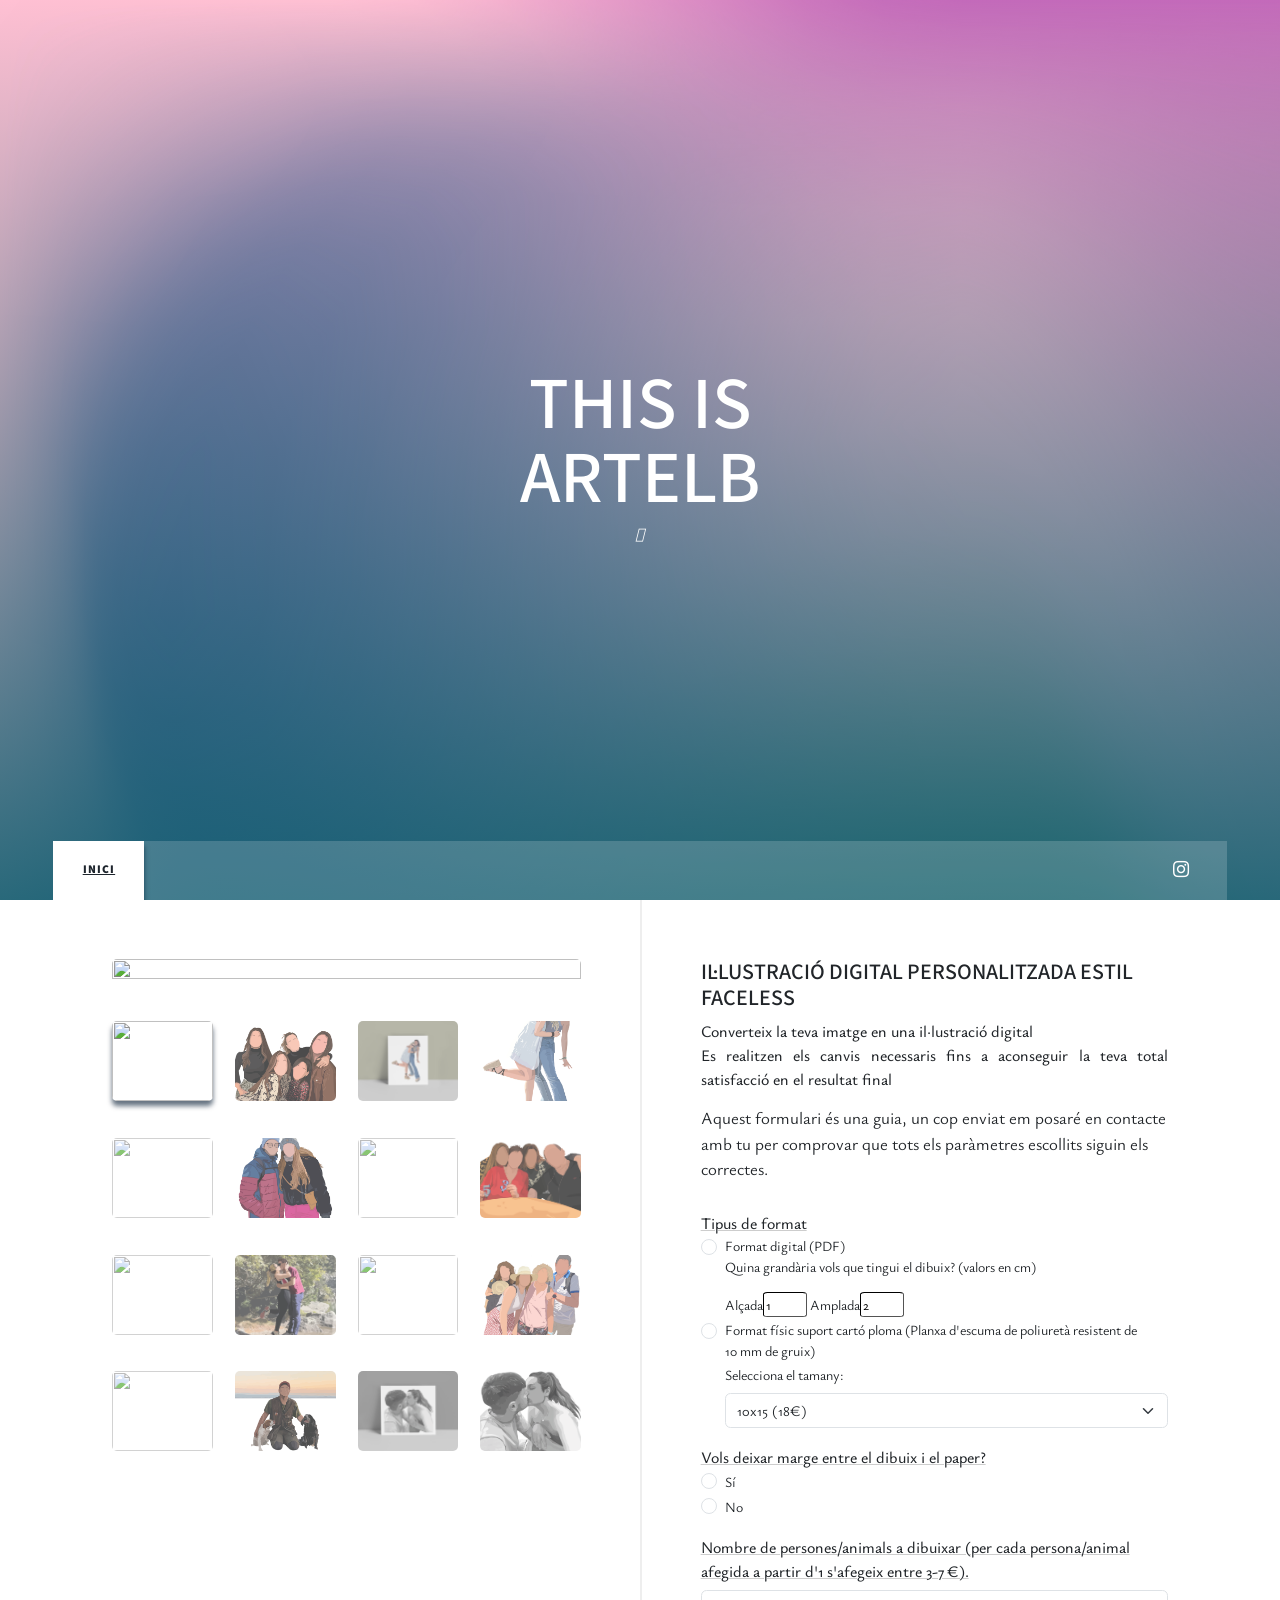
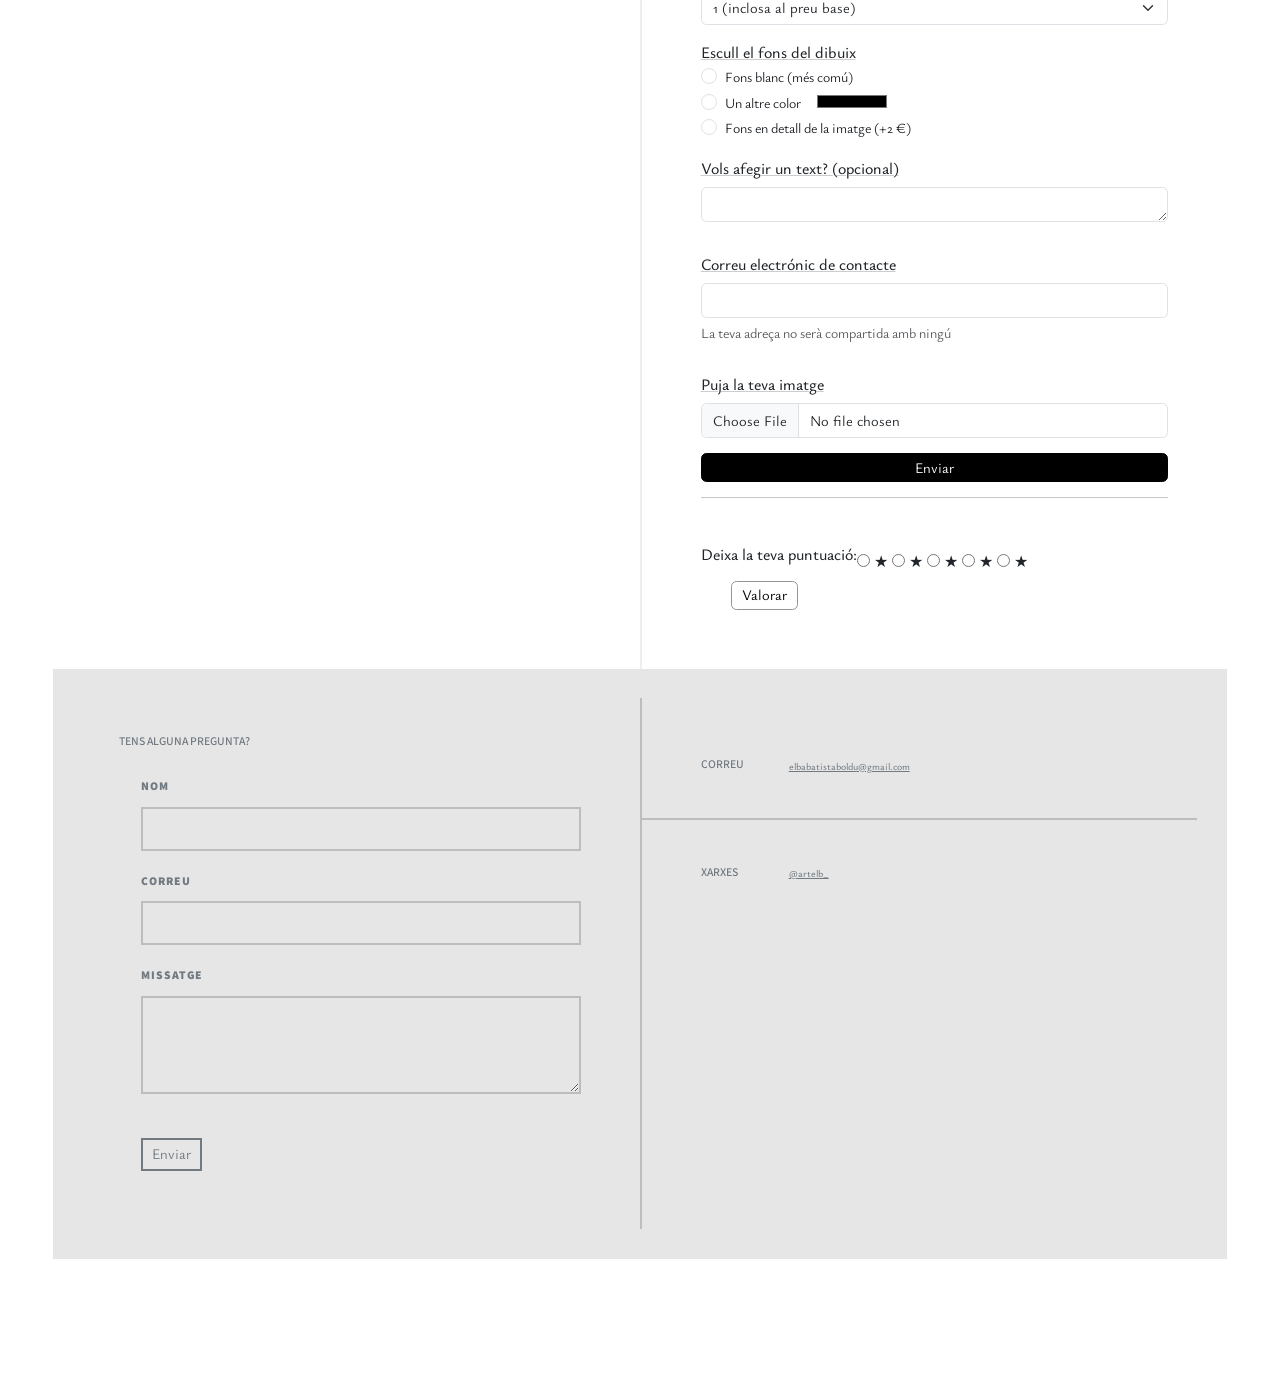
==== commit 5ea0981b: "Add files via upload" ====
--- a/index.html
+++ b/index.html
@@ -135,28 +135,36 @@
 
 
 
-					<form action="https://formsubmit.co/elbabatistaboldu@gmail.com" method="POST">
+					<form action="form.php" method="POST" enctype="multipart/form-data">
 
 						<!-- FORMAT -->
 						<label class="pregunta">Tipus de format</label>
 						<div class="form-check">
 
 							<input class="form-check-input" type="radio" name="format" id="a1">
-							<label class="form-check-label opcio" for="flexRadioDefault1">
+							<label for="formatdigital" class="form-check-label opcio">
 								Format digital (PDF)
 								<div>
-									<label class="opcio">Quina grandària vols que tingui el dibuix? (alçada x
-										amplada)</label>
-									<input type="number" name="amplada" min="0" max="100" class="numero"> x <input
-										type="number" class="numero" name="alçada" min="0" max="100"> (valors en cm)
+									<label for="grandaria" class="opcio" style="margin-bottom: 1rem;">Quina grandària vols que tingui el dibuix? (valors en cm)
+										</label> <br>
+<label for="alçada" class="grandaria">Alçada<input type="number" name="alçada" value="1" min="0" max="100" class="numero"></label>
+									 
+									 <label for="amplada" class="grandaria">Amplada<input type="number" class="numero" value="2" name="amplada" min="0" max="100"></label>
+									
+
+									
 								</div>
 							</label>
 						</div>
 						<div class="form-check">
 							<input class="form-check-input" type="radio" name="format" id="a1">
-							<label class="form-check-label opcio">
+							<label class="form-check-label opcio" for="formatfisic">
 								Format físic suport cartó ploma (Planxa d'escuma de poliuretà resistent de 10 mm de
-gruix)
+								gruix)
+							</label>
+							<label class="form-check-label opcio" for="seleccio">
+								Selecciona el tamany:
+
 							</label>
 							<select class="form-select" name="seleccio" aria-label="Default select example">
 								<option value="1">10x15 (18€)</option>
@@ -181,27 +189,23 @@
 						<!-- MARGES -->
 						<label class="pregunta"> Vols deixar marge entre el dibuix i el paper?</label>
 						<div class="form-check">
-							<input type="radio" class="form-check-input " name="marge1"> <label
-								class="form-check-label opcio" for="flexRadioDefault1">
+							<input type="radio" class="form-check-input " name="marge"> <label
+								class="form-check-label opcio" for="margesi">
 								Sí
 							</label>
 						</div>
 						<div class="form-check">
-							<input type="radio" class="form-check-input " name="marge2"> <label
-								class="form-check-label opcio" for="flexRadioDefault1">
+							<input type="radio" class="form-check-input " name="marge"> <label
+								class="form-check-label opcio" for="margeno">
 								No
 							</label>
 						</div>
 
-
-
-
-
 						<!-- NUMERO -->
-						<label class="pregunta">Nombre de persones/animals a dibuixar (per cada persona/animal afegida a
+						<label class="pregunta" for="persones">Nombre de persones/animals a dibuixar (per cada persona/animal afegida a
 							partir d'1
 							s'afegeix entre 3-7 €).</label>
-						<div><select class="form-select" aria-label="Default select example">
+						<div><select class="form-select" name="persones" aria-label="Default select example">
 								<option value="1">1 (inclosa al preu base)</option>
 								<option value="2">2 (+3-7€)</option>
 								<option value="3">3</option>
@@ -214,23 +218,23 @@
 						<label class="pregunta">Escull el fons del dibuix</label>
 						<div class="form-check">
 
-							<input class="form-check-input" type="radio" name="fons1" id="a1">
-							<label class="form-check-label opcio" for="flexRadioDefault1">
+							<input class="form-check-input" type="radio" name="fons" id="a1">
+							<label class="form-check-label opcio" for="fonsblanc">
 								Fons blanc (més comú)
 							</label>
 						</div>
 						<div class="form-check">
 
-							<input class="form-check-input" type="radio" name="fons2" id="a1">
-							<label class="form-check-label opcio" for="flexRadioDefault1">
+							<input class="form-check-input" type="radio" name="fons" id="a1">
+							<label class="form-check-label opcio" for="fonscolor">
 								Un altre color<input type="color" name="colore" class="incol">
 
 							</label>
 						</div>
 						<div class="form-check">
 
-							<input class="form-check-input" type="radio" name="fons3" id="a1">
-							<label class="form-check-label opcio" for="flexRadioDefault1">
+							<input class="form-check-input" type="radio" name="fons" id="a1">
+							<label class="form-check-label opcio" for="fonsdetall">
 								Fons en detall de la imatge (+2 €)
 							</label>
 						</div>
@@ -275,22 +279,24 @@
 					<div class="estrelles">
 
 
-						<form class="formulariestrelles" action="https://formsubmit.co/elbabatistaboldu@gmail.com"
-							method="POST">
-							<p>Deixa la teva puntuació:</p>
-							<p class="clasificacion">
-								<input id="radio1" type="radio" name="estrellas" value="5">
-								<label for="radio1">★</label>
-								<input id="radio2" type="radio" name="estrellas" value="4">
-								<label for="radio2">★</label>
-								<input id="radio3" type="radio" name="estrellas" value="3">
-								<label for="radio3">★</label>
-								<input id="radio4" type="radio" name="estrellas" value="2">
-								<label for="radio4">★</label>
-								<input id="radio5" type="radio" name="estrellas" value="1">
-								<label for="radio5">★</label>
-							</p>
-							<div class="mb-3">
+						<form action="https://formsubmit.co/elbabatistaboldu@gmail.com" method="POST" >
+							<div class="formulariestrelles ">
+								<p>Deixa la teva puntuació:</p>
+								<div class="clasificacion ">
+									<input id="radio1" type="radio" name="estrellas" value="5">
+									<label for="radio1">★</label>
+									<input id="radio2" type="radio" name="estrellas" value="4">
+									<label for="radio2">★</label>
+									<input id="radio3" type="radio" name="estrellas" value="3">
+									<label for="radio3">★</label>
+									<input id="radio4" type="radio" name="estrellas" value="2">
+									<label for="radio4">★</label>
+									<input id="radio5" type="radio" name="estrellas" value="1">
+									<label for="radio5">★</label>
+								</div>
+							</div>
+
+							<div>
 								<button class="btn btn-primary" type="submit"> Valorar</button>
 							</div>
 						</form>
@@ -327,15 +333,15 @@
 					<h3>Tens alguna pregunta? </h3>
 					<div class="field">
 						<label for="name">Nom</label>
-						<input type="text" name="name" id="name" />
+						<input type="text" name="nom" id="name" />
 					</div>
 					<div class="field">
 						<label for="email">Correu</label>
-						<input type="text" name="email" id="email" />
+						<input type="text" name="correu" id="email" />
 					</div>
 					<div class="field">
 						<label for="message">Missatge</label>
-						<textarea name="message" id="message" rows="3"></textarea>
+						<textarea name="missatge" id="message" rows="3"></textarea>
 					</div>
 				</div>
 				<div class="mb-3">
